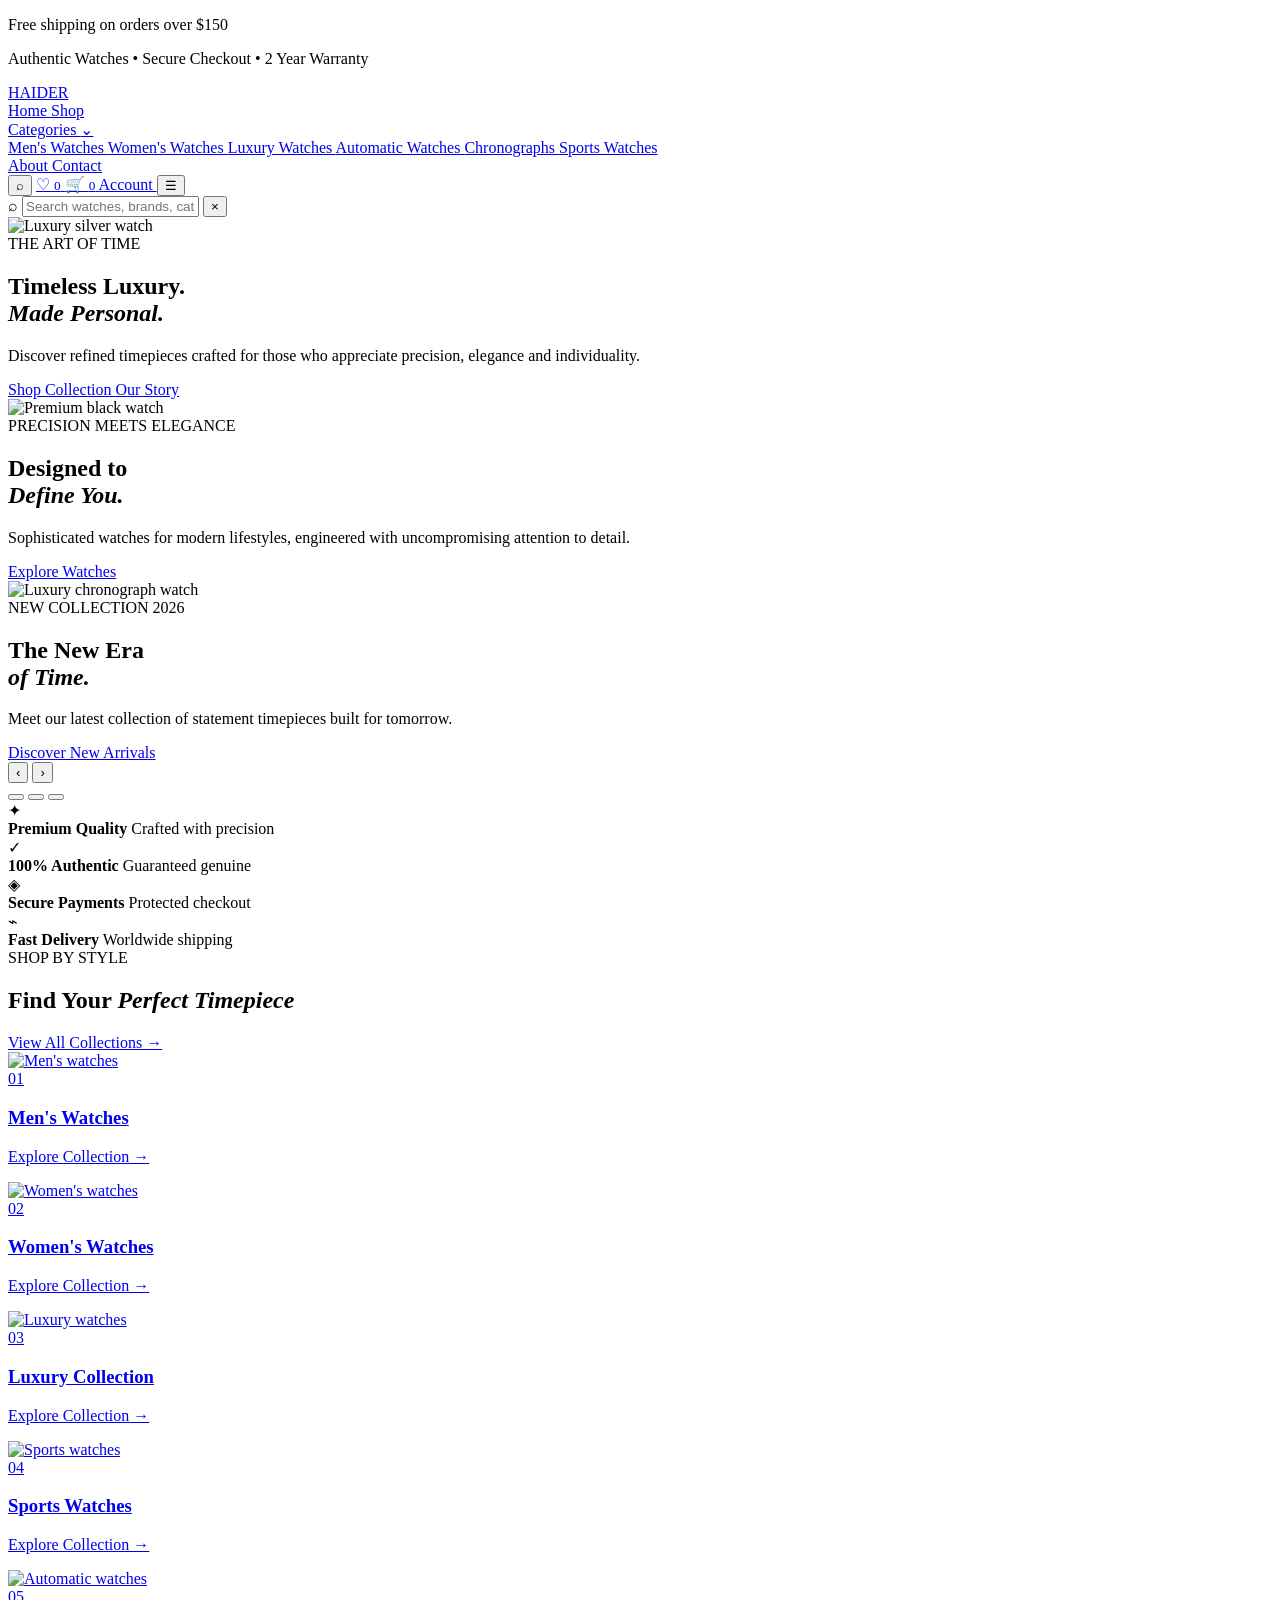
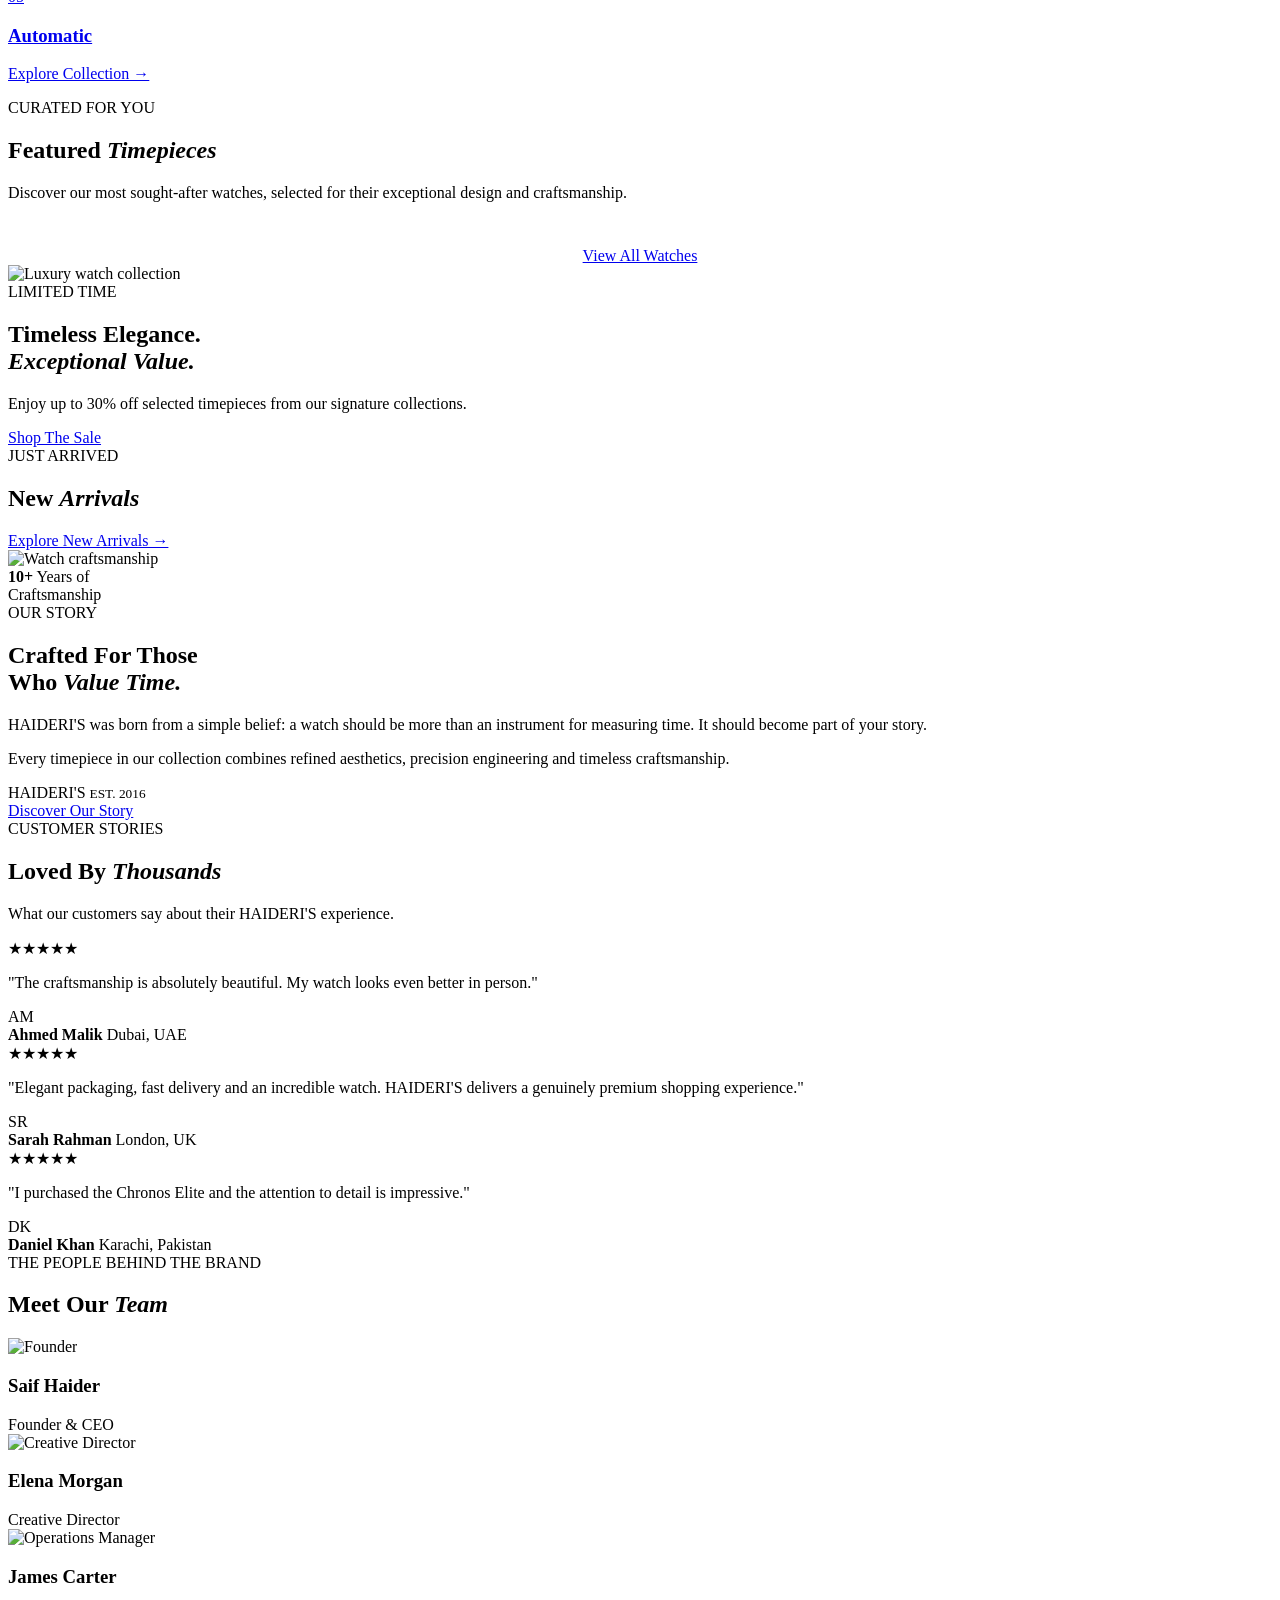
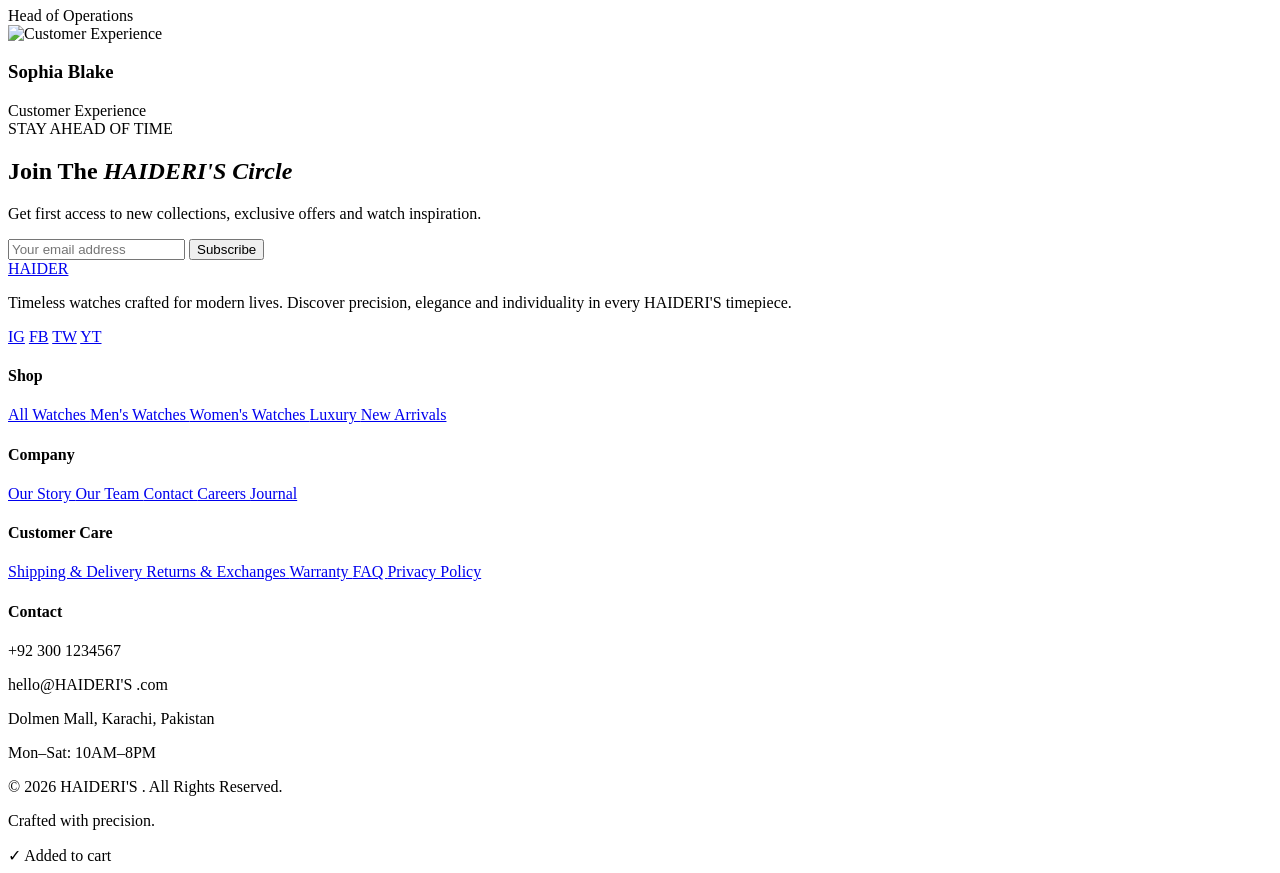
==== index.html @ 25892450 "Add files via upload" ====
<!DOCTYPE html>
<html lang="en">

<head>

    <meta charset="UTF-8">

    <meta
        name="viewport"
        content="width=device-width, initial-scale=1.0"
    >

    <title>HAIDERI'S — Luxury Watches</title>

    <meta
        name="description"
        content="Discover premium luxury watches at HAIDERI'S ."
    >

    <link rel="stylesheet" href="css/style.css">
    <link rel="stylesheet" href="css/pages.css">

</head>


<body>


<header class="header">

    <div class="topbar">

        <div class="container topbar-inner">

            <p>Free shipping on orders over $150</p>

            <p>
                Authentic Watches • Secure Checkout • 2 Year Warranty
            </p>

        </div>

    </div>


    <div class="container nav-container">

        <a href="index.html" class="logo">
            <span>HAIDER</span>
        </a>


        <nav class="main-nav" id="mainNav">

            <a href="index.html" class="active">
                Home
            </a>

            <a href="products.html">
                Shop
            </a>


            <div class="nav-dropdown">

                <a href="products.html">
                    Categories <span>⌄</span>
                </a>

                <div class="dropdown-menu">

                    <a href="products.html?category=Men">
                        Men's Watches
                    </a>

                    <a href="products.html?category=Women">
                        Women's Watches
                    </a>

                    <a href="products.html?category=Luxury">
                        Luxury Watches
                    </a>

                    <a href="products.html?category=Automatic">
                        Automatic Watches
                    </a>

                    <a href="products.html?category=Chronograph">
                        Chronographs
                    </a>

                    <a href="products.html?category=Sports">
                        Sports Watches
                    </a>

                </div>

            </div>


            <a href="about.html">
                About
            </a>

            <a href="contact.html">
                Contact
            </a>

        </nav>


        <div class="nav-actions">

            <button
                class="icon-btn search-toggle"
                aria-label="Search"
            >
                ⌕
            </button>


            <a
                href="wishlist.html"
                class="icon-btn nav-count"
                aria-label="Wishlist"
            >
                ♡
                <small id="wishlistCount">0</small>
            </a>


            <a
                href="cart.html"
                class="icon-btn nav-count"
                aria-label="Cart"
            >
                🛒
                <small id="cartCount">0</small>
            </a>


            <a
                href="login.html"
                class="account-link"
            >
                Account
            </a>


            <button
                class="menu-toggle"
                id="menuToggle"
            >
                ☰
            </button>

        </div>

    </div>


    <div
        class="search-panel"
        id="searchPanel"
    >

        <div class="container search-inner">

            <div class="search-box">

                <span>⌕</span>

                <input
                    type="text"
                    id="globalSearch"
                    placeholder="Search watches, brands, categories..."
                >

                <button id="closeSearch">
                    ×
                </button>

            </div>


            <div
                class="search-suggestions"
                id="searchSuggestions"
            ></div>

        </div>

    </div>

</header>



<main>


<!-- HERO -->

<section class="hero">


    <div class="hero-slide active">

        <div class="hero-overlay"></div>

        <img
            src="https://images.unsplash.com/photo-1523170335258-f5ed11844a49?auto=format&fit=crop&w=2000&q=90"
            alt="Luxury silver watch"
        >

        <div class="container hero-content">

            <span class="eyebrow">
                THE ART OF TIME
            </span>

            <h1>
                Timeless Luxury.<br>
                <em>Made Personal.</em>
            </h1>

            <p>
                Discover refined timepieces crafted for those
                who appreciate precision, elegance and individuality.
            </p>

            <div class="hero-buttons">

                <a
                    href="products.html"
                    class="btn btn-gold"
                >
                    Shop Collection
                </a>

                <a
                    href="about.html"
                    class="btn btn-outline-light"
                >
                    Our Story
                </a>

            </div>

        </div>

    </div>


    <div class="hero-slide">

        <div class="hero-overlay"></div>

        <img
            src="https://images.unsplash.com/photo-1524805444758-089113d48a6d?auto=format&fit=crop&w=2000&q=90"
            alt="Premium black watch"
        >

        <div class="container hero-content">

            <span class="eyebrow">
                PRECISION MEETS ELEGANCE
            </span>

            <h1>
                Designed to<br>
                <em>Define You.</em>
            </h1>

            <p>
                Sophisticated watches for modern lifestyles,
                engineered with uncompromising attention to detail.
            </p>

            <div class="hero-buttons">

                <a
                    href="products.html"
                    class="btn btn-gold"
                >
                    Explore Watches
                </a>

            </div>

        </div>

    </div>


    <div class="hero-slide">

        <div class="hero-overlay"></div>

        <img
            src="https://images.unsplash.com/photo-1539874754764-5a96559165b0?auto=format&fit=crop&w=2000&q=90"
            alt="Luxury chronograph watch"
        >

        <div class="container hero-content">

            <span class="eyebrow">
                NEW COLLECTION 2026
            </span>

            <h1>
                The New Era<br>
                <em>of Time.</em>
            </h1>

            <p>
                Meet our latest collection of statement timepieces
                built for tomorrow.
            </p>

            <div class="hero-buttons">

                <a
                    href="products.html?sort=newest"
                    class="btn btn-gold"
                >
                    Discover New Arrivals
                </a>

            </div>

        </div>

    </div>


    <button
        class="slider-arrow slider-prev"
        id="heroPrev"
    >
        ‹
    </button>


    <button
        class="slider-arrow slider-next"
        id="heroNext"
    >
        ›
    </button>


    <div
        class="slider-dots"
        id="heroDots"
    >

        <button class="active"></button>
        <button></button>
        <button></button>

    </div>

</section>



<!-- TRUST -->

<section class="trust-bar">

    <div class="container trust-grid">

        <div class="trust-item">

            <div class="trust-icon">✦</div>

            <div>
                <strong>Premium Quality</strong>
                <span>Crafted with precision</span>
            </div>

        </div>


        <div class="trust-item">

            <div class="trust-icon">✓</div>

            <div>
                <strong>100% Authentic</strong>
                <span>Guaranteed genuine</span>
            </div>

        </div>


        <div class="trust-item">

            <div class="trust-icon">◈</div>

            <div>
                <strong>Secure Payments</strong>
                <span>Protected checkout</span>
            </div>

        </div>


        <div class="trust-item">

            <div class="trust-icon">⌁</div>

            <div>
                <strong>Fast Delivery</strong>
                <span>Worldwide shipping</span>
            </div>

        </div>

    </div>

</section>



<!-- CATEGORIES -->

<section class="section categories-section">

    <div class="container">

        <div class="section-heading">

            <div>

                <span class="eyebrow dark">
                    SHOP BY STYLE
                </span>

                <h2>
                    Find Your <em>Perfect Timepiece</em>
                </h2>

            </div>

            <a
                href="products.html"
                class="text-link"
            >
                View All Collections →
            </a>

        </div>


        <div class="category-grid">


            <a
                href="products.html?category=Men"
                class="category-card category-large"
            >

                <img
                    src="https://images.unsplash.com/photo-1524805444758-089113d48a6d?auto=format&fit=crop&w=1000&q=85"
                    alt="Men's watches"
                >

                <div class="category-overlay">

                    <span>01</span>

                    <h3>
                        Men's Watches
                    </h3>

                    <p>
                        Explore Collection →
                    </p>

                </div>

            </a>


            <a
                href="products.html?category=Women"
                class="category-card"
            >

                <img
                    src="https://images.unsplash.com/photo-1522312346375-d1a52e2b99b3?auto=format&fit=crop&w=900&q=85"
                    alt="Women's watches"
                >

                <div class="category-overlay">

                    <span>02</span>

                    <h3>
                        Women's Watches
                    </h3>

                    <p>
                        Explore Collection →
                    </p>

                </div>

            </a>


            <a
                href="products.html?category=Luxury"
                class="category-card"
            >

                <img
                    src="https://images.unsplash.com/photo-1547996160-81dfa63595aa?auto=format&fit=crop&w=900&q=85"
                    alt="Luxury watches"
                >

                <div class="category-overlay">

                    <span>03</span>

                    <h3>
                        Luxury Collection
                    </h3>

                    <p>
                        Explore Collection →
                    </p>

                </div>

            </a>


            <a
                href="products.html?category=Sports"
                class="category-card"
            >

                <img
                    src="https://images.unsplash.com/photo-1508057198894-247b23fe5ade?auto=format&fit=crop&w=900&q=85"
                    alt="Sports watches"
                >

                <div class="category-overlay">

                    <span>04</span>

                    <h3>
                        Sports Watches
                    </h3>

                    <p>
                        Explore Collection →
                    </p>

                </div>

            </a>


            <a
                href="products.html?category=Automatic"
                class="category-card"
            >

                <img
                    src="https://images.unsplash.com/photo-1612817159949-195b6eb9e31a?auto=format&fit=crop&w=900&q=85"
                    alt="Automatic watches"
                >

                <div class="category-overlay">

                    <span>05</span>

                    <h3>
                        Automatic
                    </h3>

                    <p>
                        Explore Collection →
                    </p>

                </div>

            </a>

        </div>

    </div>

</section>



<!-- FEATURED -->

<section class="section products-section">

    <div class="container">

        <div class="section-heading centered">

            <span class="eyebrow dark">
                CURATED FOR YOU
            </span>

            <h2>
                Featured <em>Timepieces</em>
            </h2>

            <p>
                Discover our most sought-after watches,
                selected for their exceptional design and craftsmanship.
            </p>

        </div>


        <div
            class="product-grid"
            id="featuredProducts"
        ></div>


        <div style="text-align:center;margin-top:45px">

            <a
                href="products.html"
                class="btn btn-dark"
            >
                View All Watches
            </a>

        </div>

    </div>

</section>



<!-- PROMO -->

<section class="promo-section">

    <div class="promo-image">

        <img
            src="https://images.unsplash.com/photo-1614164185128-e4ec99c436d7?auto=format&fit=crop&w=1800&q=90"
            alt="Luxury watch collection"
        >

    </div>


    <div class="promo-content">

        <span class="eyebrow">
            LIMITED TIME
        </span>

        <h2>
            Timeless Elegance.<br>
            <em>Exceptional Value.</em>
        </h2>

        <p>
            Enjoy up to 30% off selected timepieces
            from our signature collections.
        </p>

        <a
            href="products.html?discount=true"
            class="btn btn-gold"
        >
            Shop The Sale
        </a>

    </div>

</section>



<!-- NEW ARRIVALS -->

<section class="section">

    <div class="container">

        <div class="section-heading">

            <div>

                <span class="eyebrow dark">
                    JUST ARRIVED
                </span>

                <h2>
                    New <em>Arrivals</em>
                </h2>

            </div>

            <a
                href="products.html?sort=newest"
                class="text-link"
            >
                Explore New Arrivals →
            </a>

        </div>


        <div
            class="product-grid"
            id="newArrivals"
        ></div>

    </div>

</section>



<!-- STORY -->

<section class="story-section">

    <div class="container story-grid">

        <div class="story-image">

            <img
                src="img/Capture.PNG"
                alt="Watch craftsmanship"
            >

            <div class="experience-badge">

                <strong>10+</strong>

                <span>
                    Years of<br>
                    Craftsmanship
                </span>

            </div>

        </div>


        <div class="story-content">

            <span class="eyebrow dark">
                OUR STORY
            </span>

            <h2>
                Crafted For Those<br>
                Who <em>Value Time.</em>
            </h2>

            <p>
                HAIDERI'S  was born from a simple belief:
                a watch should be more than an instrument for
                measuring time. It should become part of your story.
            </p>

            <p>
                Every timepiece in our collection combines
                refined aesthetics, precision engineering and
                timeless craftsmanship.
            </p>

            <div class="story-signature">

                <span>HAIDERI'S </span>

                <small>EST. 2016</small>

            </div>

            <a
                href="about.html"
                class="btn btn-dark"
            >
                Discover Our Story
            </a>

        </div>

    </div>

</section>



<!-- TESTIMONIALS -->

<section class="section testimonials-section">

    <div class="container">

        <div class="section-heading centered">

            <span class="eyebrow dark">
                CUSTOMER STORIES
            </span>

            <h2>
                Loved By <em>Thousands</em>
            </h2>

            <p>
                What our customers say about their HAIDERI'S  experience.
            </p>

        </div>


        <div class="testimonial-grid">


            <article class="testimonial-card">

                <div class="stars">
                    ★★★★★
                </div>

                <p>
                    "The craftsmanship is absolutely beautiful.
                    My watch looks even better in person."
                </p>

                <div class="customer">

                    <div class="avatar">
                        AM
                    </div>

                    <div>

                        <strong>
                            Ahmed Malik
                        </strong>

                        <span>
                            Dubai, UAE
                        </span>

                    </div>

                </div>

            </article>


            <article class="testimonial-card">

                <div class="stars">
                    ★★★★★
                </div>

                <p>
                    "Elegant packaging, fast delivery and an
                    incredible watch. HAIDERI'S  delivers a genuinely
                    premium shopping experience."
                </p>

                <div class="customer">

                    <div class="avatar">
                        SR
                    </div>

                    <div>

                        <strong>
                            Sarah Rahman
                        </strong>

                        <span>
                            London, UK
                        </span>

                    </div>

                </div>

            </article>


            <article class="testimonial-card">

                <div class="stars">
                    ★★★★★
                </div>

                <p>
                    "I purchased the Chronos Elite and the attention
                    to detail is impressive."
                </p>

                <div class="customer">

                    <div class="avatar">
                        DK
                    </div>

                    <div>

                        <strong>
                            Daniel Khan
                        </strong>

                        <span>
                            Karachi, Pakistan
                        </span>

                    </div>

                </div>

            </article>

        </div>

    </div>

</section>



<!-- TEAM -->

<section class="section team-section">

    <div class="container">

        <div class="section-heading centered">

            <span class="eyebrow dark">
                THE PEOPLE BEHIND THE BRAND
            </span>

            <h2>
                Meet Our <em>Team</em>
            </h2>

        </div>


        <div class="team-grid">

            <article class="team-card">

                <div class="team-image">

                    <img
                        src="img/Capture.PNG"
                        alt="Founder"
                    >

                </div>

                <h3>
                    Saif Haider
                </h3>

                <span>
                    Founder & CEO
                </span>

            </article>


            <article class="team-card">

                <div class="team-image">

                    <img
                        src="https://images.unsplash.com/photo-1573496359142-b8d87734a5a2?auto=format&fit=crop&w=800&q=85"
                        alt="Creative Director"
                    >

                </div>

                <h3>
                    Elena Morgan
                </h3>

                <span>
                    Creative Director
                </span>

            </article>


            <article class="team-card">

                <div class="team-image">

                    <img
                        src="https://images.unsplash.com/photo-1500648767791-00dcc994a43e?auto=format&fit=crop&w=800&q=85"
                        alt="Operations Manager"
                    >

                </div>

                <h3>
                    James Carter
                </h3>

                <span>
                    Head of Operations
                </span>

            </article>


            <article class="team-card">

                <div class="team-image">

                    <img
                        src="https://images.unsplash.com/photo-1551836022-d5d88e9218df?auto=format&fit=crop&w=800&q=85"
                        alt="Customer Experience"
                    >

                </div>

                <h3>
                    Sophia Blake
                </h3>

                <span>
                    Customer Experience
                </span>

            </article>

        </div>

    </div>

</section>



<!-- NEWSLETTER -->

<section class="newsletter-section">

    <div class="container newsletter-inner">

        <div>

            <span class="eyebrow">
                STAY AHEAD OF TIME
            </span>

            <h2>
                Join The <em>HAIDERI'S  Circle</em>
            </h2>

            <p>
                Get first access to new collections,
                exclusive offers and watch inspiration.
            </p>

        </div>


        <form
            class="newsletter-form"
            id="newsletterForm"
        >

            <input
                type="email"
                id="newsletterEmail"
                placeholder="Your email address"
                required
            >

            <button
                type="submit"
                class="btn btn-gold"
            >
                Subscribe
            </button>

        </form>

    </div>

</section>

</main>



<footer class="footer">

    <div class="container footer-grid">


        <div class="footer-brand">

            <a
                href="index.html"
                class="logo footer-logo"
            >
                <span>HAIDER</span>
            </a>

            <p>
                Timeless watches crafted for modern lives.
                Discover precision, elegance and individuality
                in every HAIDERI'S  timepiece.
            </p>

            <div class="social-links">

                <a href="#">IG</a>
                <a href="#">FB</a>
                <a href="#">TW</a>
                <a href="#">YT</a>

            </div>

        </div>


        <div class="footer-column">

            <h4>Shop</h4>

            <a href="products.html">
                All Watches
            </a>

            <a href="products.html?category=Men">
                Men's Watches
            </a>

            <a href="products.html?category=Women">
                Women's Watches
            </a>

            <a href="products.html?category=Luxury">
                Luxury
            </a>

            <a href="products.html?sort=newest">
                New Arrivals
            </a>

        </div>


        <div class="footer-column">

            <h4>Company</h4>

            <a href="about.html">
                Our Story
            </a>

            <a href="about.html#team">
                Our Team
            </a>

            <a href="contact.html">
                Contact
            </a>

            <a href="#">
                Careers
            </a>

            <a href="#">
                Journal
            </a>

        </div>


        <div class="footer-column">

            <h4>Customer Care</h4>

            <a href="#">
                Shipping & Delivery
            </a>

            <a href="#">
                Returns & Exchanges
            </a>

            <a href="#">
                Warranty
            </a>

            <a href="#">
                FAQ
            </a>

            <a href="#">
                Privacy Policy
            </a>

        </div>


        <div class="footer-column contact-column">

            <h4>Contact</h4>

            <p>
                +92 300 1234567
            </p>

            <p>
                hello@HAIDERI'S .com
            </p>

            <p>
                Dolmen Mall, Karachi, Pakistan
            </p>

            <span>
                Mon–Sat: 10AM–8PM
            </span>

        </div>

    </div>


    <div class="container footer-bottom">

        <p>
            © 2026 HAIDERI'S . All Rights Reserved.
        </p>

        <p>
            Crafted with precision.
        </p>

    </div>

</footer>



<div class="toast" id="toast">

    <span class="toast-icon">
        ✓
    </span>

    <span id="toastMessage">
        Added to cart
    </span>

</div>



<script src="js/products.js"></script>
<script src="js/app.js"></script>
<script src="js/pages.js"></script>

</body>

</html>
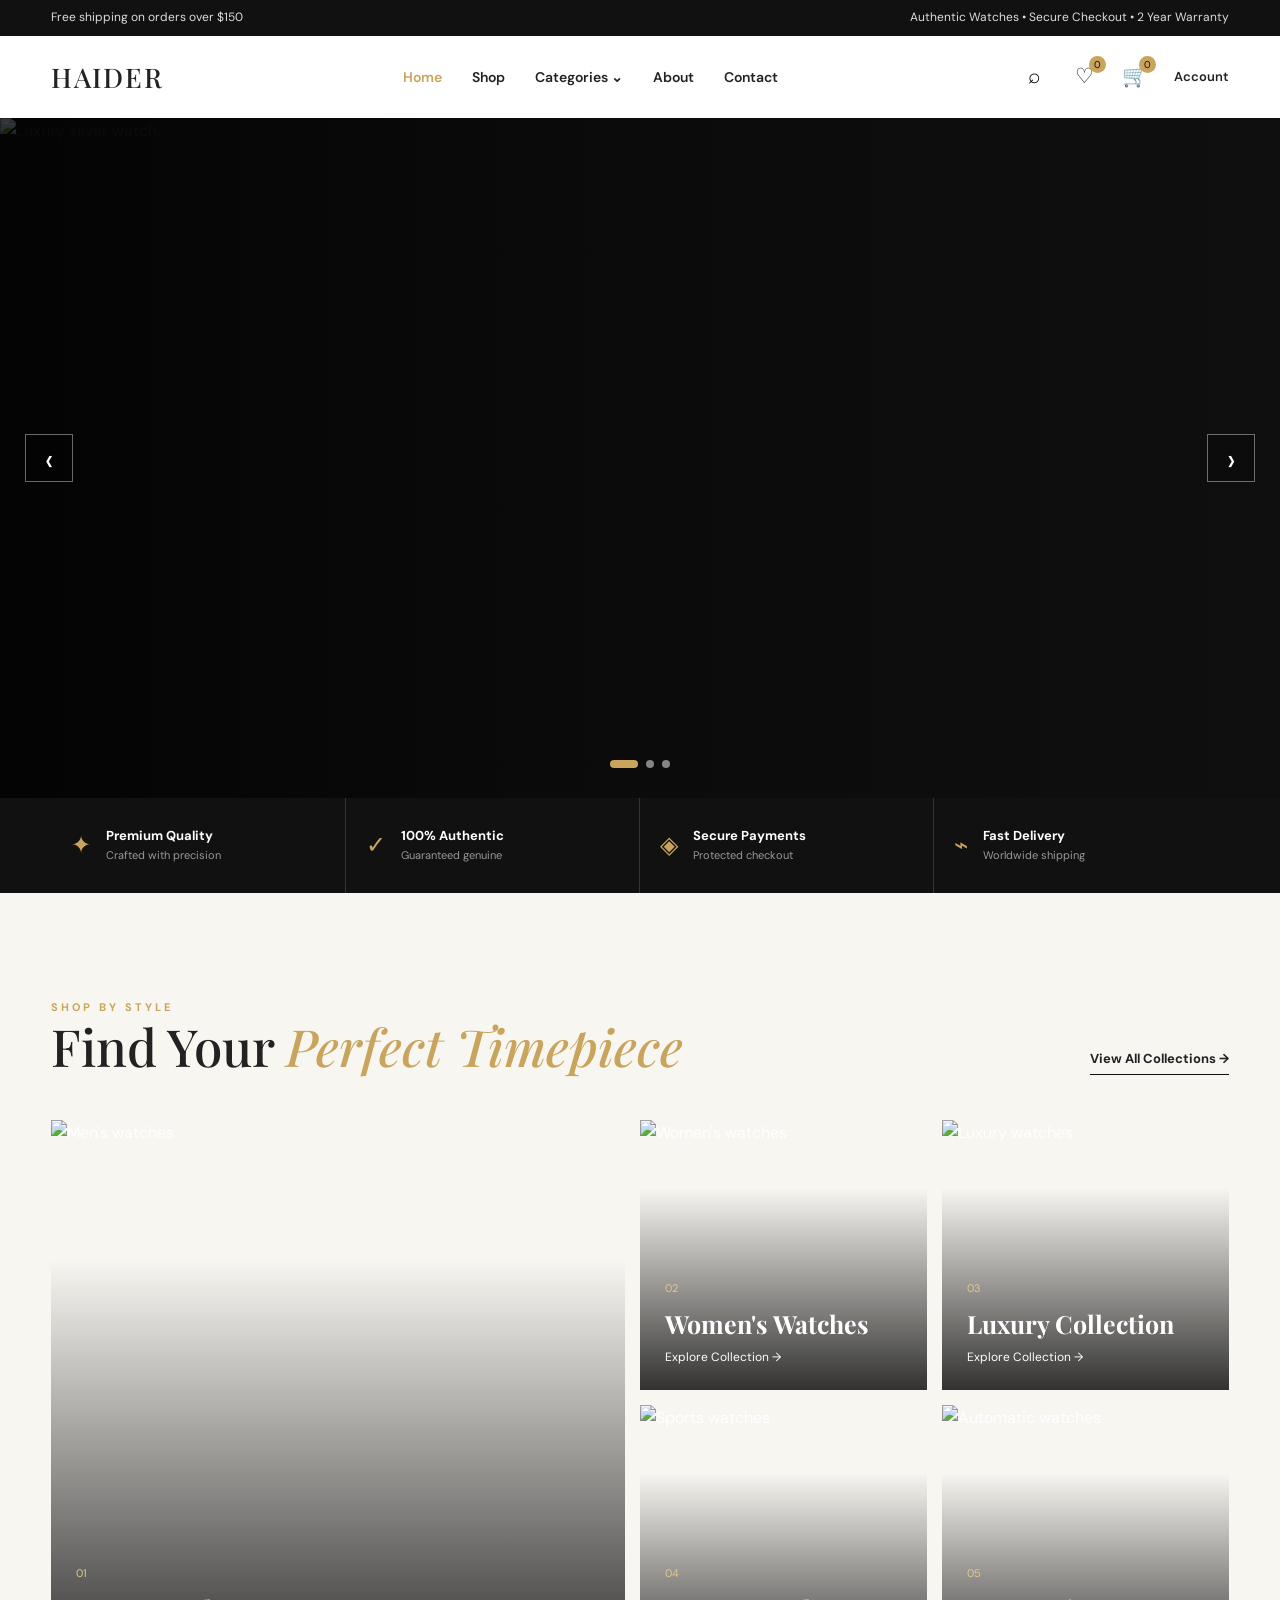
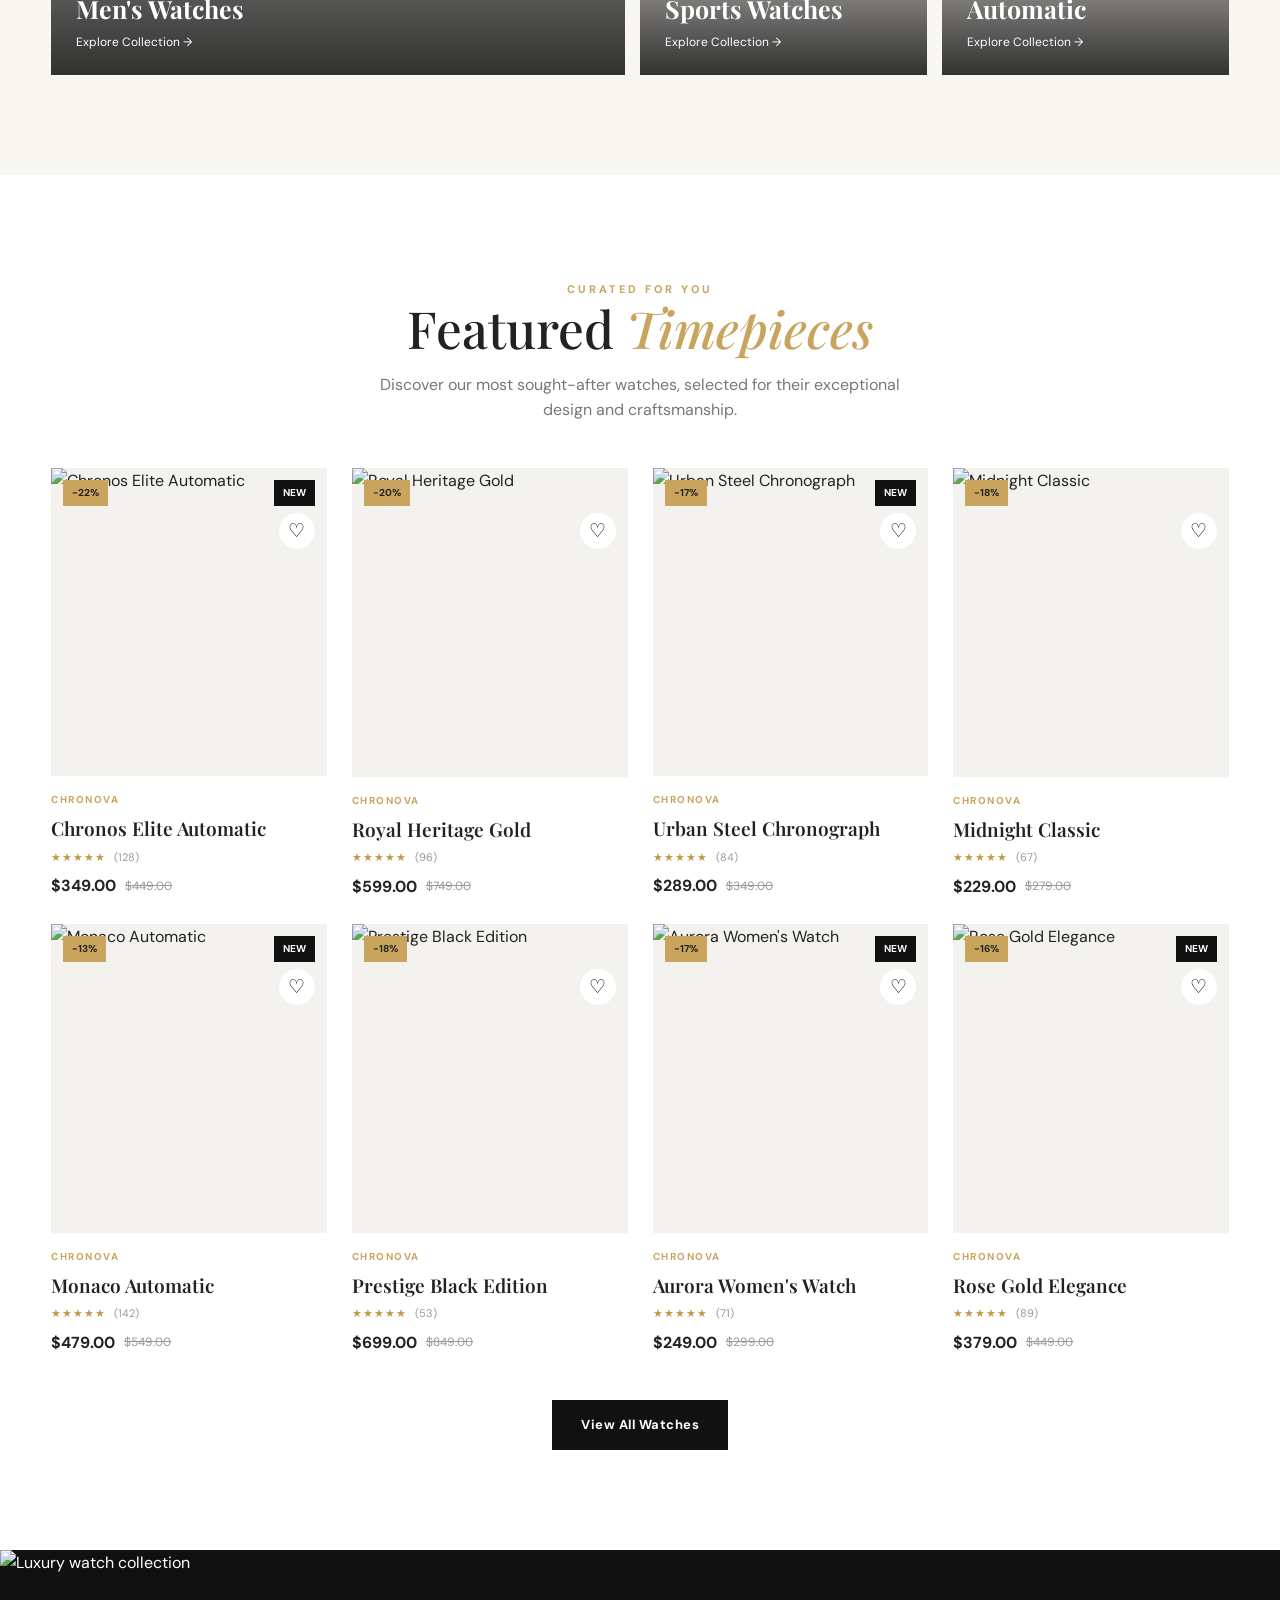
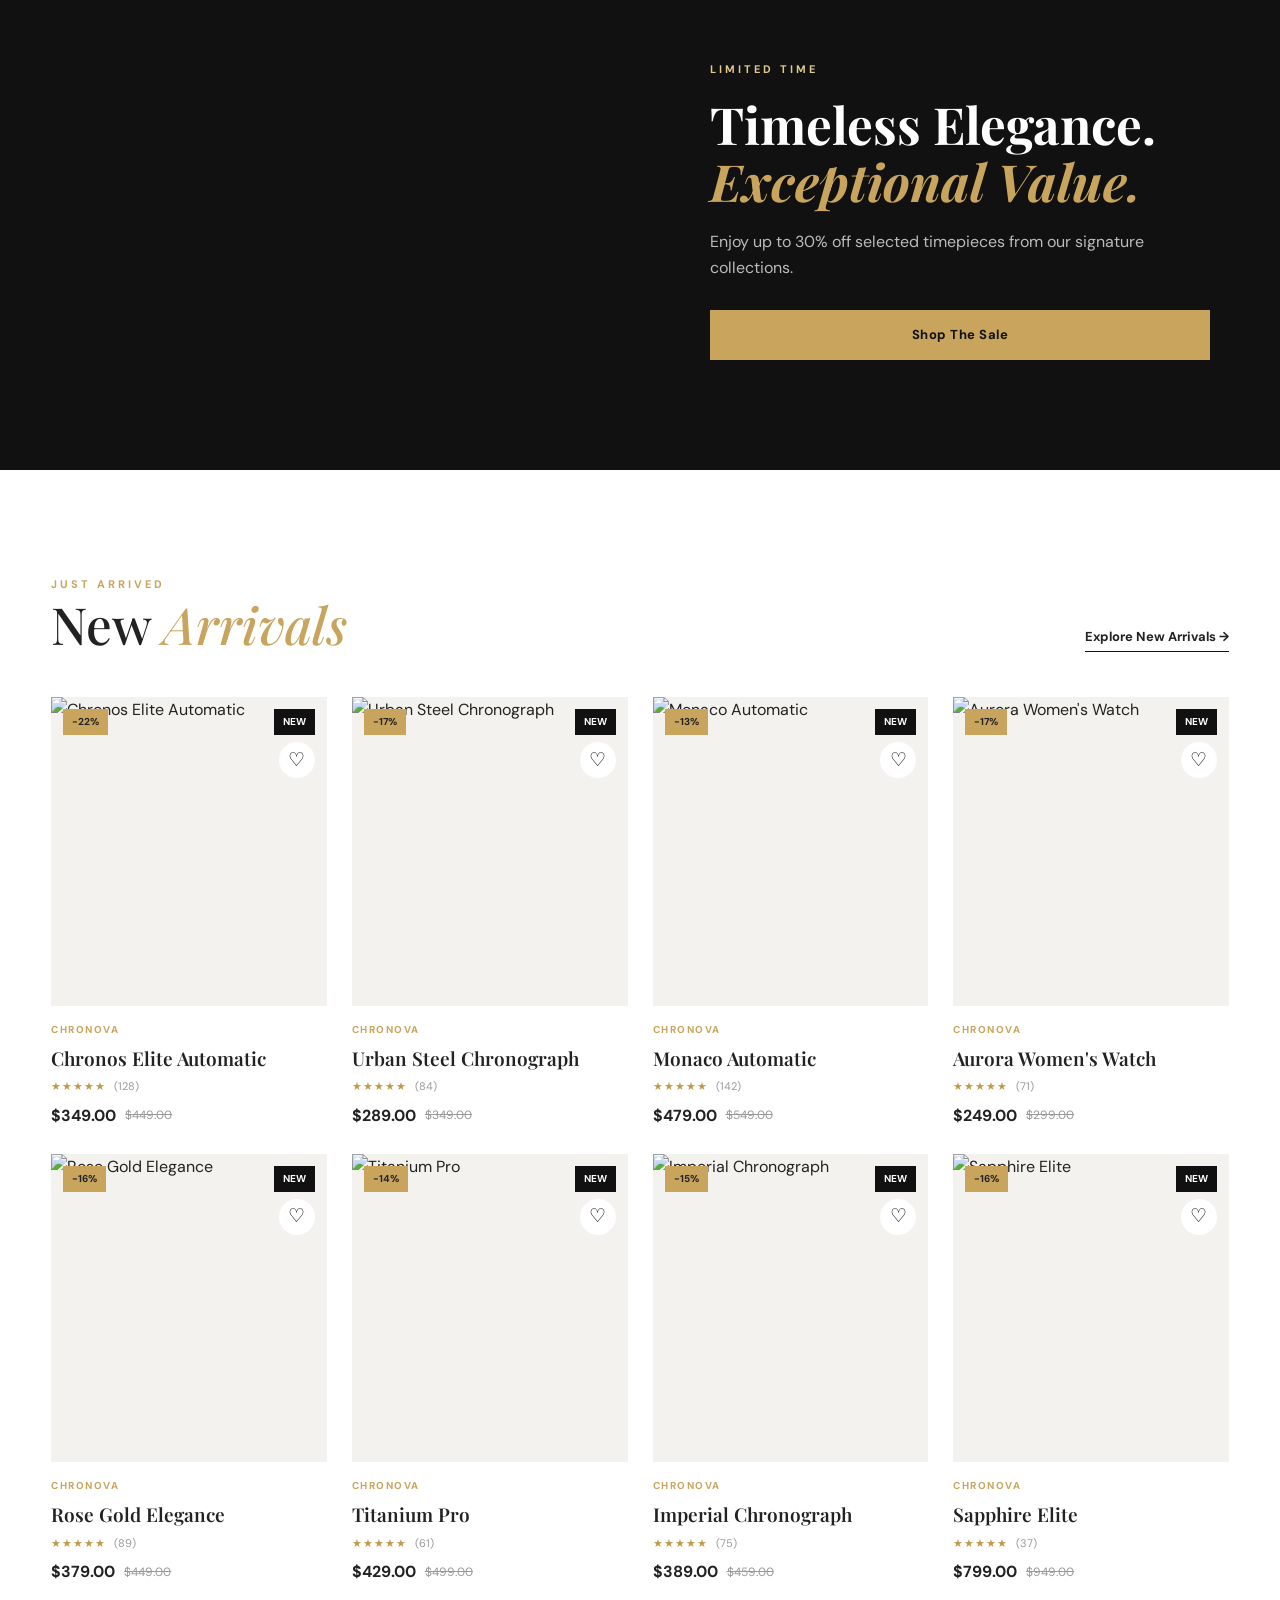
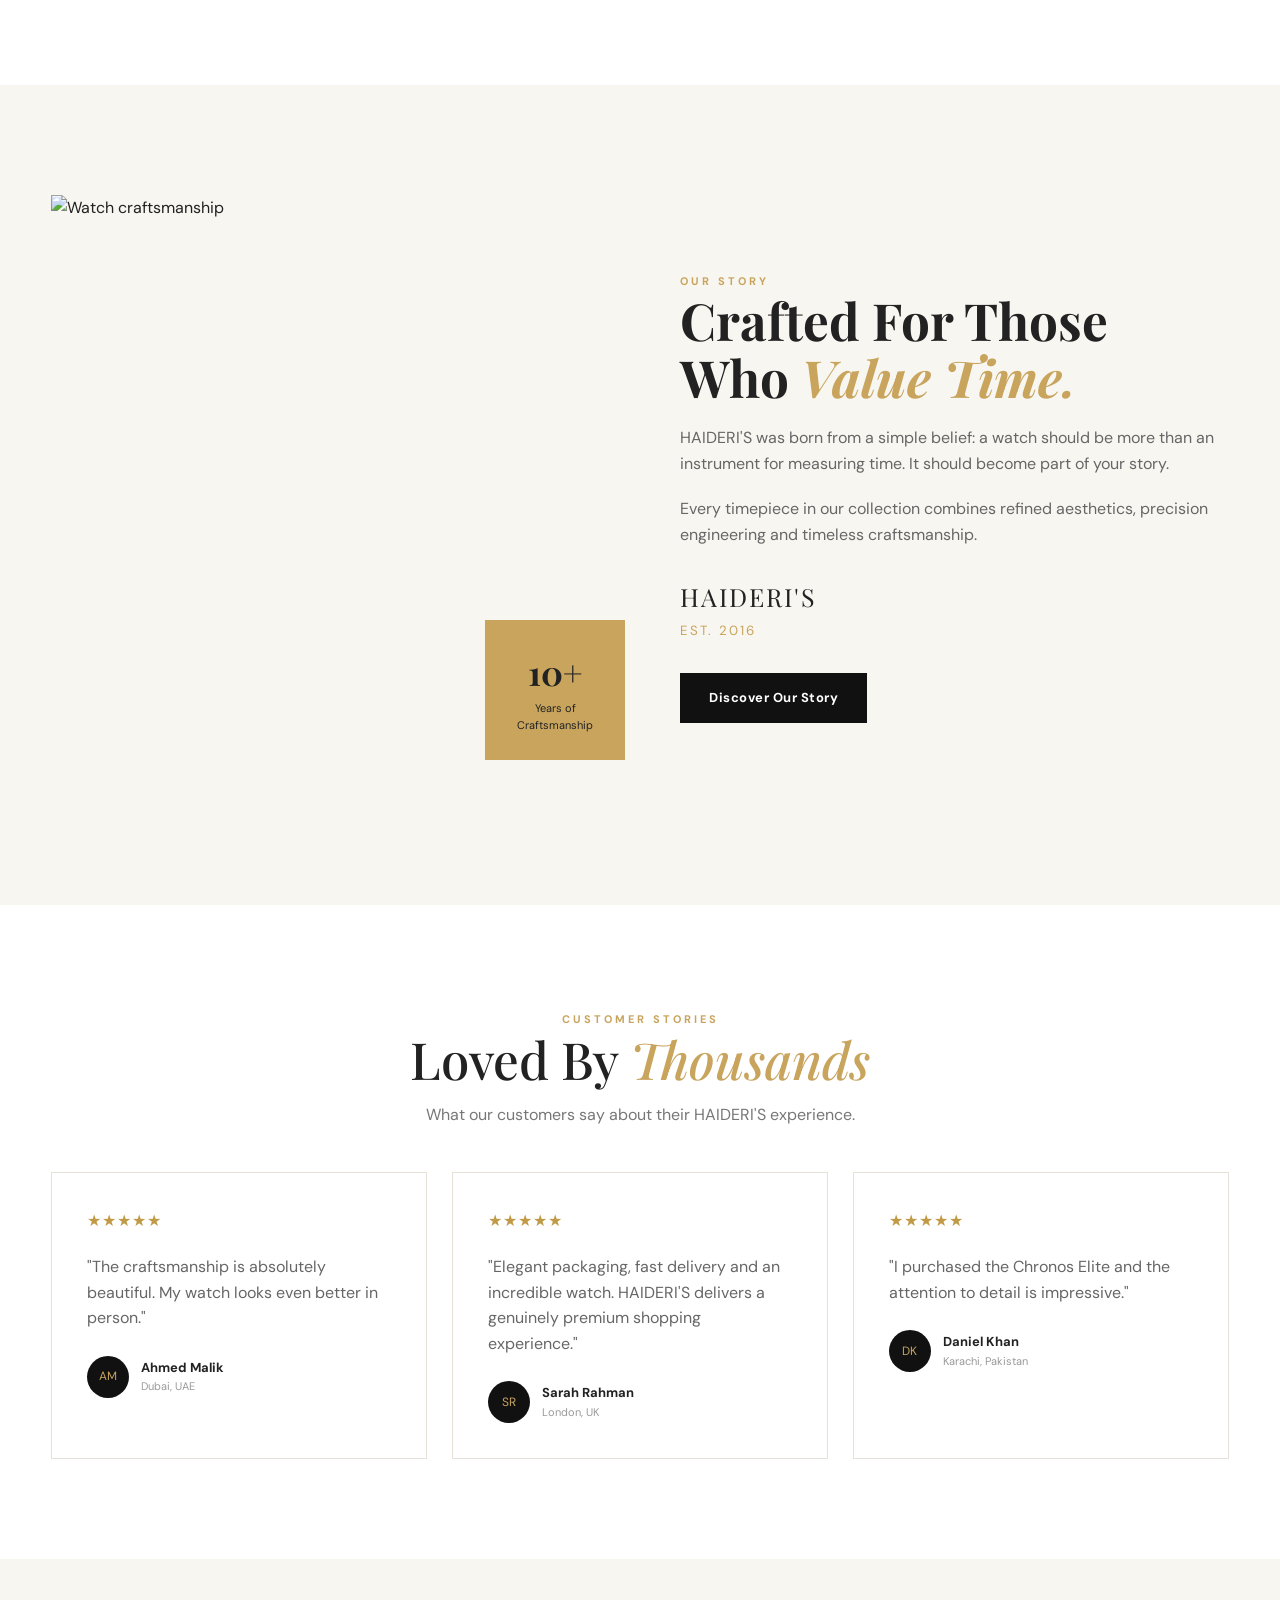
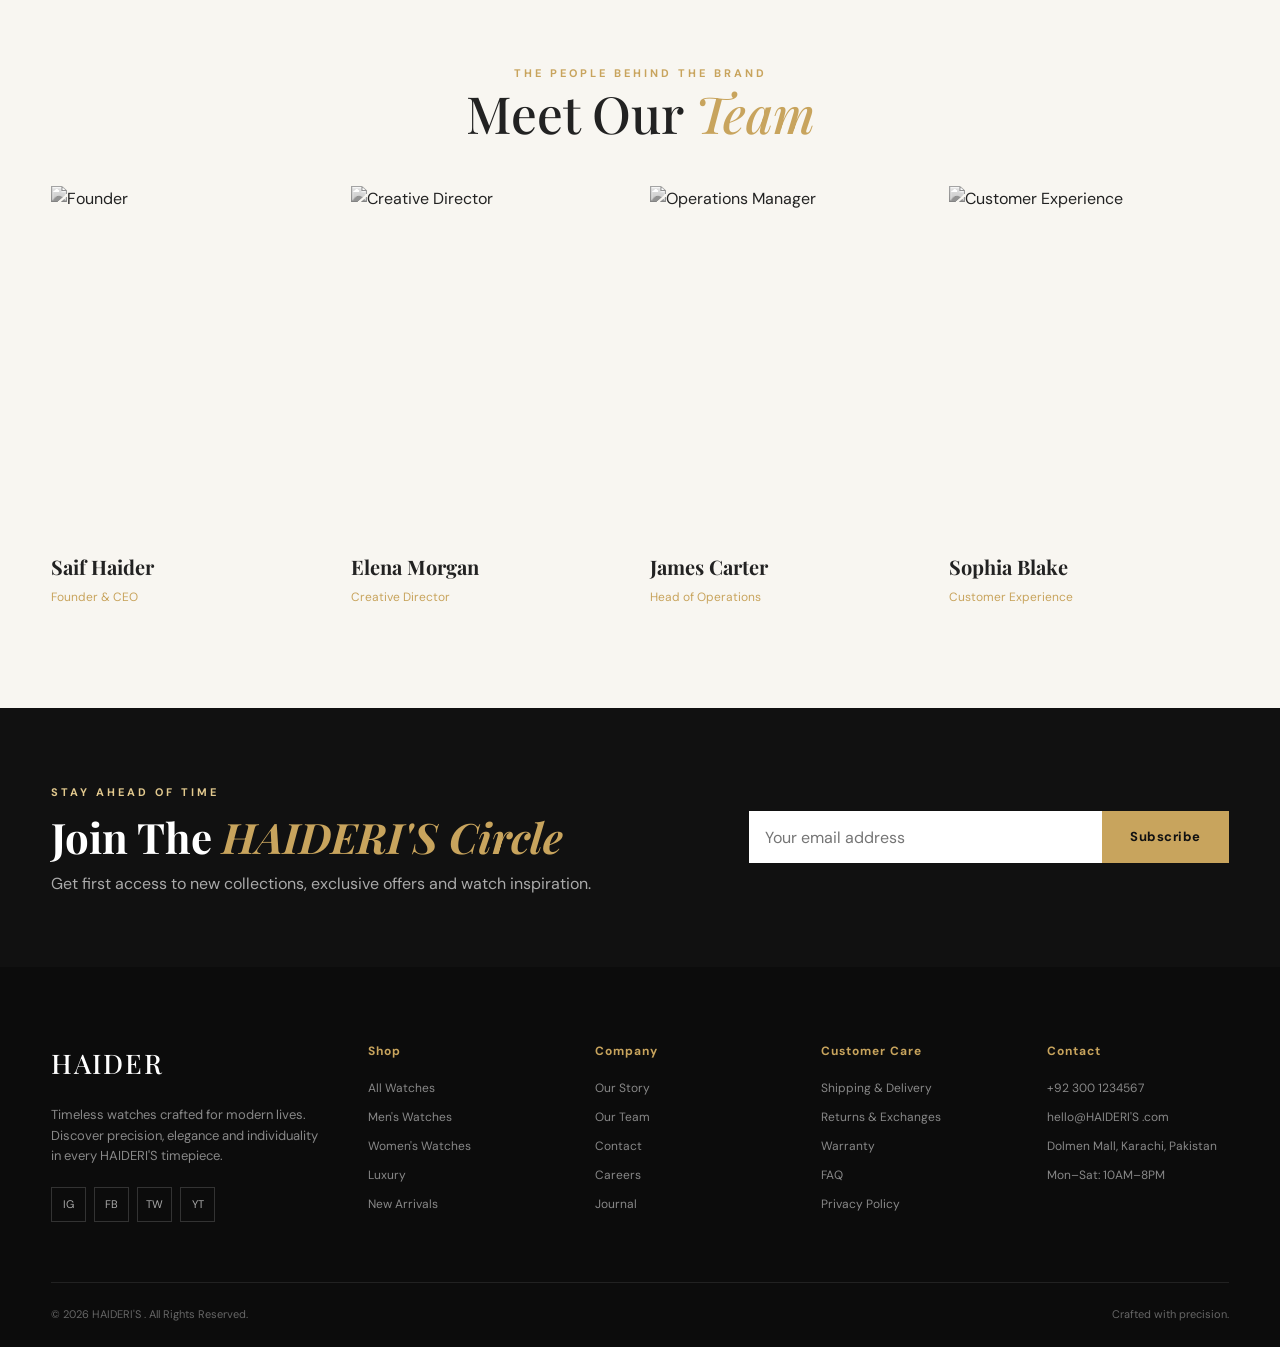
==== commit c079bd63: "Add files via upload" ====
--- a/index.html
+++ b/index.html
@@ -17,8 +17,8 @@
         content="Discover premium luxury watches at HAIDERI'S ."
     >
 
-    <link rel="stylesheet" href="css/style.css">
-    <link rel="stylesheet" href="css/pages.css">
+    <link rel="stylesheet" href="style.css">
+    <link rel="stylesheet" href="pages.css">
 
 </head>
 
@@ -1276,9 +1276,9 @@
 
 
 
-<script src="js/products.js"></script>
-<script src="js/app.js"></script>
-<script src="js/pages.js"></script>
+<script src="products.js"></script>
+<script src="app.js"></script>
+<script src="pages.js"></script>
 
 </body>
 
--- a/style.css
+++ b/style.css
@@ -0,0 +1,1387 @@
+@import url('https://fonts.googleapis.com/css2?family=DM+Sans:wght@400;500;600;700&family=Playfair+Display:wght@500;600;700&display=swap');
+
+:root {
+    --dark: #111111;
+    --dark-2: #191919;
+    --gold: #c8a45d;
+    --gold-light: #e2c98e;
+    --cream: #f8f6f1;
+    --white: #ffffff;
+    --text: #222222;
+    --muted: #777777;
+    --border: #e6e2da;
+    --container: 1240px;
+}
+
+* {
+    margin: 0;
+    padding: 0;
+    box-sizing: border-box;
+}
+
+html {
+    scroll-behavior: smooth;
+}
+
+body {
+    font-family: "DM Sans", sans-serif;
+    color: var(--text);
+    background: #fff;
+    line-height: 1.6;
+}
+
+img {
+    max-width: 100%;
+    display: block;
+}
+
+a {
+    color: inherit;
+    text-decoration: none;
+}
+
+button,
+input,
+select,
+textarea {
+    font: inherit;
+}
+
+button {
+    cursor: pointer;
+}
+
+.container {
+    width: min(92%, var(--container));
+    margin: auto;
+}
+
+
+/* =========================
+   TOPBAR
+========================= */
+
+.topbar {
+    background: var(--dark);
+    color: #ddd;
+    font-size: 12px;
+}
+
+.topbar-inner {
+    min-height: 36px;
+    display: flex;
+    align-items: center;
+    justify-content: space-between;
+    gap: 20px;
+}
+
+
+/* =========================
+   HEADER
+========================= */
+
+.header {
+    background: #fff;
+    position: relative;
+    z-index: 1000;
+}
+
+.nav-container {
+    min-height: 82px;
+    display: flex;
+    align-items: center;
+    justify-content: space-between;
+    gap: 30px;
+}
+
+.logo {
+    font-family: "Playfair Display", serif;
+    font-size: 27px;
+    letter-spacing: 2px;
+    font-weight: 700;
+    white-space: nowrap;
+}
+
+.logo span {
+    font-weight: 500;
+}
+
+.main-nav {
+    display: flex;
+    align-items: center;
+    gap: 30px;
+}
+
+.main-nav > a,
+.nav-dropdown > a {
+    font-size: 14px;
+    font-weight: 600;
+    position: relative;
+    padding: 30px 0;
+}
+
+.main-nav a.active,
+.main-nav a:hover {
+    color: var(--gold);
+}
+
+.nav-dropdown {
+    position: relative;
+}
+
+.dropdown-menu {
+    position: absolute;
+    top: 72px;
+    left: 50%;
+    transform: translateX(-50%) translateY(10px);
+    width: 220px;
+    background: #fff;
+    border: 1px solid var(--border);
+    box-shadow: 0 15px 35px rgba(0,0,0,.12);
+    opacity: 0;
+    visibility: hidden;
+    transition: .25s;
+}
+
+.nav-dropdown:hover .dropdown-menu {
+    opacity: 1;
+    visibility: visible;
+    transform: translateX(-50%) translateY(0);
+}
+
+.dropdown-menu a {
+    display: block;
+    padding: 12px 18px;
+    font-size: 13px;
+}
+
+.dropdown-menu a:hover {
+    background: var(--cream);
+    color: var(--gold);
+}
+
+.nav-actions {
+    display: flex;
+    align-items: center;
+    gap: 12px;
+}
+
+.icon-btn {
+    width: 38px;
+    height: 38px;
+    display: grid;
+    place-items: center;
+    border: 0;
+    background: transparent;
+    position: relative;
+    font-size: 21px;
+}
+
+.nav-count small {
+    position: absolute;
+    right: -2px;
+    top: -2px;
+    width: 17px;
+    height: 17px;
+    border-radius: 50%;
+    background: var(--gold);
+    color: #111;
+    font-size: 10px;
+    display: grid;
+    place-items: center;
+}
+
+.account-link {
+    font-size: 13px;
+    font-weight: 600;
+    margin-left: 8px;
+}
+
+.menu-toggle {
+    display: none;
+    border: 0;
+    background: transparent;
+    font-size: 24px;
+}
+
+
+/* =========================
+   SEARCH
+========================= */
+
+.search-panel {
+    max-height: 0;
+    overflow: hidden;
+    background: #faf9f6;
+    transition: .3s;
+}
+
+.search-panel.open {
+    max-height: 500px;
+    border-top: 1px solid var(--border);
+}
+
+.search-inner {
+    padding: 20px 0;
+}
+
+.search-box {
+    background: #fff;
+    border: 1px solid var(--border);
+    height: 55px;
+    display: flex;
+    align-items: center;
+    padding: 0 15px;
+    gap: 10px;
+}
+
+.search-box span {
+    font-size: 22px;
+}
+
+.search-box input {
+    border: 0;
+    outline: 0;
+    flex: 1;
+    font-size: 15px;
+}
+
+.search-box button {
+    border: 0;
+    background: transparent;
+    font-size: 25px;
+}
+
+.search-suggestions {
+    margin-top: 10px;
+}
+
+.search-result {
+    display: flex;
+    align-items: center;
+    gap: 14px;
+    padding: 10px;
+    background: #fff;
+    border-bottom: 1px solid var(--border);
+}
+
+.search-result img {
+    width: 50px;
+    height: 50px;
+    object-fit: cover;
+}
+
+.search-result div {
+    display: flex;
+    flex-direction: column;
+}
+
+.search-result strong {
+    font-size: 14px;
+}
+
+.search-result span {
+    color: var(--muted);
+    font-size: 12px;
+}
+
+.no-search {
+    background: white;
+    padding: 18px;
+}
+
+
+/* =========================
+   HERO
+========================= */
+
+.hero {
+    height: 680px;
+    position: relative;
+    overflow: hidden;
+    background: #111;
+}
+
+.hero-slide {
+    position: absolute;
+    inset: 0;
+    opacity: 0;
+    visibility: hidden;
+    transition: opacity .8s ease;
+}
+
+.hero-slide.active {
+    opacity: 1;
+    visibility: visible;
+}
+
+.hero-slide > img {
+    width: 100%;
+    height: 100%;
+    object-fit: cover;
+}
+
+.hero-overlay {
+    position: absolute;
+    inset: 0;
+    background:
+        linear-gradient(
+            90deg,
+            rgba(0,0,0,.78),
+            rgba(0,0,0,.35),
+            rgba(0,0,0,.12)
+        );
+    z-index: 1;
+}
+
+.hero-content {
+    position: relative;
+    z-index: 2;
+    height: 100%;
+    display: flex;
+    flex-direction: column;
+    justify-content: center;
+    color: white;
+    max-width: var(--container);
+}
+
+.eyebrow {
+    font-size: 11px;
+    font-weight: 700;
+    letter-spacing: 3px;
+    color: var(--gold-light);
+    margin-bottom: 18px;
+}
+
+.eyebrow.dark {
+    color: var(--gold);
+}
+
+.hero h1 {
+    font-family: "Playfair Display", serif;
+    font-size: clamp(45px, 6vw, 78px);
+    line-height: 1.05;
+    font-weight: 500;
+    max-width: 720px;
+}
+
+.hero h1 em,
+h2 em {
+    font-style: italic;
+    color: var(--gold);
+}
+
+.hero-content p {
+    max-width: 550px;
+    margin: 25px 0;
+    color: #ddd;
+    font-size: 16px;
+}
+
+.hero-buttons {
+    display: flex;
+    gap: 12px;
+}
+
+
+/* =========================
+   BUTTONS
+========================= */
+
+.btn {
+    display: inline-flex;
+    justify-content: center;
+    align-items: center;
+    min-height: 50px;
+    padding: 0 28px;
+    border: 1px solid transparent;
+    font-size: 13px;
+    font-weight: 700;
+    letter-spacing: .5px;
+    transition: .25s;
+}
+
+.btn-gold {
+    background: var(--gold);
+    color: #111;
+}
+
+.btn-gold:hover {
+    background: var(--gold-light);
+}
+
+.btn-dark {
+    background: var(--dark);
+    color: #fff;
+}
+
+.btn-dark:hover {
+    background: var(--gold);
+    color: #111;
+}
+
+.btn-outline-light {
+    border-color: rgba(255,255,255,.6);
+    color: #fff;
+}
+
+.btn-outline-light:hover {
+    background: #fff;
+    color: #111;
+}
+
+.slider-arrow {
+    position: absolute;
+    top: 50%;
+    z-index: 4;
+    transform: translateY(-50%);
+    width: 48px;
+    height: 48px;
+    border: 1px solid rgba(255,255,255,.4);
+    background: rgba(0,0,0,.2);
+    color: #fff;
+    font-size: 32px;
+}
+
+.slider-prev {
+    left: 25px;
+}
+
+.slider-next {
+    right: 25px;
+}
+
+.slider-dots {
+    position: absolute;
+    z-index: 5;
+    bottom: 30px;
+    left: 50%;
+    transform: translateX(-50%);
+    display: flex;
+    gap: 8px;
+}
+
+.slider-dots button {
+    width: 8px;
+    height: 8px;
+    border-radius: 50%;
+    border: 0;
+    background: rgba(255,255,255,.5);
+}
+
+.slider-dots button.active {
+    width: 28px;
+    border-radius: 5px;
+    background: var(--gold);
+}
+
+
+/* =========================
+   TRUST
+========================= */
+
+.trust-bar {
+    background: var(--dark);
+    color: #fff;
+}
+
+.trust-grid {
+    display: grid;
+    grid-template-columns: repeat(4, 1fr);
+}
+
+.trust-item {
+    padding: 28px 20px;
+    display: flex;
+    align-items: center;
+    gap: 15px;
+    border-right: 1px solid #333;
+}
+
+.trust-item:last-child {
+    border-right: 0;
+}
+
+.trust-icon {
+    color: var(--gold);
+    font-size: 24px;
+}
+
+.trust-item strong,
+.trust-item span {
+    display: block;
+}
+
+.trust-item strong {
+    font-size: 13px;
+}
+
+.trust-item span {
+    color: #999;
+    font-size: 11px;
+}
+
+
+/* =========================
+   SECTIONS
+========================= */
+
+.section {
+    padding: 100px 0;
+}
+
+.section-heading {
+    display: flex;
+    align-items: flex-end;
+    justify-content: space-between;
+    gap: 30px;
+    margin-bottom: 45px;
+}
+
+.section-heading.centered {
+    display: block;
+    text-align: center;
+}
+
+.section-heading h2 {
+    font-family: "Playfair Display", serif;
+    font-size: clamp(35px, 4vw, 52px);
+    line-height: 1.1;
+    font-weight: 500;
+}
+
+.section-heading p {
+    max-width: 550px;
+    margin: 15px auto 0;
+    color: var(--muted);
+}
+
+.text-link {
+    font-size: 13px;
+    font-weight: 700;
+    border-bottom: 1px solid var(--dark);
+    padding-bottom: 4px;
+}
+
+
+/* =========================
+   CATEGORIES
+========================= */
+
+.categories-section {
+    background: var(--cream);
+}
+
+.category-grid {
+    display: grid;
+    grid-template-columns: 2fr 1fr 1fr;
+    grid-auto-rows: 270px;
+    gap: 15px;
+}
+
+.category-card {
+    position: relative;
+    overflow: hidden;
+    min-height: 270px;
+    color: white;
+}
+
+.category-large {
+    grid-row: span 2;
+}
+
+.category-card img {
+    width: 100%;
+    height: 100%;
+    object-fit: cover;
+    transition: .5s;
+}
+
+.category-card:hover img {
+    transform: scale(1.06);
+}
+
+.category-card::after {
+    content: "";
+    position: absolute;
+    inset: 0;
+    background: linear-gradient(
+        transparent 25%,
+        rgba(0,0,0,.8)
+    );
+}
+
+.category-overlay {
+    position: absolute;
+    z-index: 2;
+    left: 25px;
+    right: 25px;
+    bottom: 23px;
+}
+
+.category-overlay span {
+    color: var(--gold-light);
+    font-size: 11px;
+}
+
+.category-overlay h3 {
+    font-family: "Playfair Display", serif;
+    font-size: 25px;
+    margin: 4px 0;
+}
+
+.category-overlay p {
+    font-size: 12px;
+}
+
+
+/* =========================
+   PRODUCT GRID
+========================= */
+
+.product-grid {
+    display: grid;
+    grid-template-columns: repeat(4, 1fr);
+    gap: 25px;
+}
+
+.product-card {
+    min-width: 0;
+}
+
+.product-image {
+    position: relative;
+    background: #f4f2ee;
+    overflow: hidden;
+}
+
+.product-image > a {
+    display: block;
+}
+
+.product-image img {
+    width: 100%;
+    aspect-ratio: 1 / 1.12;
+    object-fit: cover;
+    transition: .45s;
+}
+
+.product-card:hover .product-image img {
+    transform: scale(1.04);
+}
+
+.sale-badge,
+.new-badge {
+    position: absolute;
+    z-index: 3;
+    top: 12px;
+    padding: 5px 9px;
+    font-size: 10px;
+    font-weight: 700;
+}
+
+.sale-badge {
+    left: 12px;
+    background: var(--gold);
+}
+
+.new-badge {
+    right: 12px;
+    background: #111;
+    color: white;
+}
+
+.wishlist-btn {
+    position: absolute;
+    z-index: 4;
+    top: 45px;
+    right: 12px;
+    width: 36px;
+    height: 36px;
+    border: 0;
+    border-radius: 50%;
+    background: white;
+    font-size: 19px;
+}
+
+.wishlist-btn.active {
+    color: #b23b3b;
+}
+
+.quick-add {
+    position: absolute;
+    z-index: 4;
+    left: 15px;
+    right: 15px;
+    bottom: -55px;
+    height: 45px;
+    border: 0;
+    background: #111;
+    color: white;
+    font-size: 12px;
+    font-weight: 700;
+    transition: .3s;
+}
+
+.product-card:hover .quick-add {
+    bottom: 15px;
+}
+
+.product-info {
+    padding-top: 16px;
+}
+
+.product-brand {
+    color: var(--gold);
+    font-size: 10px;
+    font-weight: 700;
+    letter-spacing: 1.5px;
+}
+
+.product-info h3 {
+    font-family: "Playfair Display", serif;
+    font-size: 19px;
+    font-weight: 600;
+    margin: 5px 0;
+}
+
+.product-info h3 a:hover {
+    color: var(--gold);
+}
+
+.product-rating {
+    display: flex;
+    gap: 8px;
+    align-items: center;
+    color: #999;
+    font-size: 11px;
+}
+
+.stars {
+    color: #c19a48;
+    letter-spacing: 1px;
+}
+
+.product-price {
+    display: flex;
+    align-items: center;
+    gap: 9px;
+    margin-top: 7px;
+}
+
+.product-price strong {
+    font-size: 16px;
+}
+
+.product-price del {
+    color: #999;
+    font-size: 12px;
+}
+
+
+/* =========================
+   PROMO
+========================= */
+
+.promo-section {
+    min-height: 520px;
+    background: var(--dark);
+    color: white;
+    display: grid;
+    grid-template-columns: 1fr 1fr;
+}
+
+.promo-image {
+    overflow: hidden;
+}
+
+.promo-image img {
+    width: 100%;
+    height: 100%;
+    object-fit: cover;
+}
+
+.promo-content {
+    display: flex;
+    flex-direction: column;
+    justify-content: center;
+    padding: 70px;
+}
+
+.promo-content h2 {
+    font-family: "Playfair Display", serif;
+    font-size: clamp(38px, 4vw, 58px);
+    line-height: 1.1;
+}
+
+.promo-content p {
+    max-width: 470px;
+    color: #bbb;
+    margin: 20px 0 30px;
+}
+
+
+/* =========================
+   STORY
+========================= */
+
+.story-section {
+    padding: 110px 0;
+    background: var(--cream);
+}
+
+.story-grid {
+    display: grid;
+    grid-template-columns: 1fr 1fr;
+    align-items: center;
+    gap: 80px;
+}
+
+.story-image {
+    position: relative;
+}
+
+.story-image img {
+    width: 100%;
+    height: 600px;
+    object-fit: cover;
+}
+
+.experience-badge {
+    position: absolute;
+    right: -25px;
+    bottom: 35px;
+    width: 140px;
+    height: 140px;
+    background: var(--gold);
+    display: grid;
+    place-content: center;
+    text-align: center;
+}
+
+.experience-badge strong {
+    font-family: "Playfair Display", serif;
+    font-size: 34px;
+}
+
+.experience-badge span {
+    font-size: 11px;
+}
+
+.story-content h2 {
+    font-family: "Playfair Display", serif;
+    font-size: clamp(38px, 4vw, 55px);
+    line-height: 1.1;
+}
+
+.story-content p {
+    color: #666;
+    margin: 20px 0;
+    max-width: 550px;
+}
+
+.story-signature {
+    margin: 30px 0;
+}
+
+.story-signature span {
+    font-family: "Playfair Display", serif;
+    font-size: 25px;
+    display: block;
+    letter-spacing: 2px;
+}
+
+.story-signature small {
+    color: var(--gold);
+    letter-spacing: 2px;
+}
+
+
+/* =========================
+   TESTIMONIAL
+========================= */
+
+.testimonial-grid {
+    display: grid;
+    grid-template-columns: repeat(3, 1fr);
+    gap: 25px;
+}
+
+.testimonial-card {
+    padding: 35px;
+    border: 1px solid var(--border);
+}
+
+.testimonial-card > p {
+    margin: 20px 0 25px;
+    color: #666;
+}
+
+.customer {
+    display: flex;
+    align-items: center;
+    gap: 12px;
+}
+
+.avatar {
+    width: 42px;
+    height: 42px;
+    display: grid;
+    place-items: center;
+    border-radius: 50%;
+    background: var(--dark);
+    color: var(--gold);
+    font-size: 12px;
+}
+
+.customer strong,
+.customer span {
+    display: block;
+}
+
+.customer strong {
+    font-size: 13px;
+}
+
+.customer span {
+    color: #999;
+    font-size: 11px;
+}
+
+
+/* =========================
+   TEAM
+========================= */
+
+.team-section {
+    background: var(--cream);
+}
+
+.team-grid {
+    display: grid;
+    grid-template-columns: repeat(4, 1fr);
+    gap: 20px;
+}
+
+.team-image {
+    overflow: hidden;
+}
+
+.team-image img {
+    width: 100%;
+    aspect-ratio: .8;
+    object-fit: cover;
+    filter: grayscale(100%);
+    transition: .4s;
+}
+
+.team-card:hover img {
+    filter: grayscale(0);
+    transform: scale(1.03);
+}
+
+.team-card h3 {
+    font-family: "Playfair Display", serif;
+    margin-top: 15px;
+    font-size: 20px;
+}
+
+.team-card > span {
+    color: var(--gold);
+    font-size: 12px;
+}
+
+
+/* =========================
+   NEWSLETTER
+========================= */
+
+.newsletter-section {
+    background: var(--dark);
+    color: white;
+    padding: 70px 0;
+}
+
+.newsletter-inner {
+    display: flex;
+    justify-content: space-between;
+    align-items: center;
+    gap: 40px;
+}
+
+.newsletter-inner h2 {
+    font-family: "Playfair Display", serif;
+    font-size: 42px;
+}
+
+.newsletter-inner p {
+    color: #aaa;
+}
+
+.newsletter-form {
+    display: flex;
+    width: min(100%, 480px);
+}
+
+.newsletter-form input {
+    flex: 1;
+    height: 52px;
+    border: 0;
+    padding: 0 16px;
+    outline: 0;
+}
+
+.newsletter-form .btn {
+    border: 0;
+}
+
+
+/* =========================
+   FOOTER
+========================= */
+
+.footer {
+    background: #0c0c0c;
+    color: #fff;
+    padding-top: 75px;
+}
+
+.footer-grid {
+    display: grid;
+    grid-template-columns: 1.5fr repeat(4, 1fr);
+    gap: 45px;
+    padding-bottom: 60px;
+}
+
+.footer-logo {
+    color: white;
+}
+
+.footer-brand > p {
+    color: #888;
+    font-size: 13px;
+    margin: 20px 0;
+    max-width: 300px;
+}
+
+.social-links {
+    display: flex;
+    gap: 8px;
+}
+
+.social-links a {
+    width: 35px;
+    height: 35px;
+    display: grid;
+    place-items: center;
+    border: 1px solid #333;
+    color: #aaa;
+    font-size: 11px;
+}
+
+.footer-column {
+    display: flex;
+    flex-direction: column;
+    gap: 10px;
+}
+
+.footer-column h4 {
+    color: var(--gold);
+    font-size: 12px;
+    letter-spacing: 1px;
+    margin-bottom: 8px;
+}
+
+.footer-column a,
+.footer-column p,
+.footer-column span {
+    color: #888;
+    font-size: 12px;
+}
+
+.footer-column a:hover {
+    color: white;
+}
+
+.footer-bottom {
+    border-top: 1px solid #222;
+    min-height: 65px;
+    display: flex;
+    justify-content: space-between;
+    align-items: center;
+    color: #666;
+    font-size: 11px;
+}
+
+
+/* =========================
+   TOAST
+========================= */
+
+.toast {
+    position: fixed;
+    z-index: 9999;
+    right: 25px;
+    bottom: 25px;
+    background: #111;
+    color: white;
+    padding: 14px 20px;
+    display: flex;
+    align-items: center;
+    gap: 10px;
+    transform: translateY(100px);
+    opacity: 0;
+    transition: .3s;
+    box-shadow: 0 10px 30px rgba(0,0,0,.2);
+}
+
+.toast.show {
+    transform: translateY(0);
+    opacity: 1;
+}
+
+.toast-icon {
+    color: var(--gold);
+}
+
+
+/* =========================
+   RESPONSIVE
+========================= */
+
+@media (max-width: 1000px) {
+
+    .main-nav {
+        gap: 15px;
+    }
+
+    .product-grid {
+        grid-template-columns: repeat(3, 1fr);
+    }
+
+    .team-grid {
+        grid-template-columns: repeat(2, 1fr);
+    }
+
+    .footer-grid {
+        grid-template-columns: repeat(3, 1fr);
+    }
+
+    .story-grid {
+        gap: 40px;
+    }
+
+}
+
+
+@media (max-width: 768px) {
+
+    .topbar-inner p:last-child {
+        display: none;
+    }
+
+    .nav-container {
+        min-height: 70px;
+    }
+
+    .main-nav {
+        position: absolute;
+        top: 70px;
+        left: 0;
+        right: 0;
+        background: #fff;
+        display: none;
+        flex-direction: column;
+        align-items: stretch;
+        gap: 0;
+        box-shadow: 0 10px 20px rgba(0,0,0,.1);
+    }
+
+    .main-nav.open {
+        display: flex;
+    }
+
+    .main-nav > a,
+    .nav-dropdown > a {
+        padding: 14px 5%;
+        border-bottom: 1px solid var(--border);
+    }
+
+    .dropdown-menu {
+        position: static;
+        transform: none;
+        width: auto;
+        opacity: 1;
+        visibility: visible;
+        box-shadow: none;
+        border: 0;
+        display: none;
+    }
+
+    .nav-dropdown:hover .dropdown-menu {
+        display: block;
+    }
+
+    .dropdown-menu a {
+        padding-left: 10%;
+        background: #fafafa;
+    }
+
+    .menu-toggle {
+        display: block;
+    }
+
+    .account-link {
+        display: none;
+    }
+
+    .hero {
+        height: 600px;
+    }
+
+    .hero h1 {
+        font-size: 45px;
+    }
+
+    .slider-arrow {
+        display: none;
+    }
+
+    .trust-grid {
+        grid-template-columns: repeat(2, 1fr);
+    }
+
+    .trust-item:nth-child(2) {
+        border-right: 0;
+    }
+
+    .section {
+        padding: 70px 0;
+    }
+
+    .section-heading {
+        display: block;
+    }
+
+    .section-heading .text-link {
+        display: inline-block;
+        margin-top: 15px;
+    }
+
+    .category-grid {
+        grid-template-columns: 1fr 1fr;
+        grid-auto-rows: 240px;
+    }
+
+    .category-large {
+        grid-row: span 1;
+    }
+
+    .product-grid {
+        grid-template-columns: repeat(2, 1fr);
+        gap: 18px;
+    }
+
+    .promo-section {
+        grid-template-columns: 1fr;
+    }
+
+    .promo-image {
+        min-height: 350px;
+    }
+
+    .promo-content {
+        padding: 60px 5%;
+    }
+
+    .story-grid {
+        grid-template-columns: 1fr;
+    }
+
+    .story-image img {
+        height: 450px;
+    }
+
+    .testimonial-grid {
+        grid-template-columns: 1fr;
+    }
+
+    .newsletter-inner {
+        display: block;
+    }
+
+    .newsletter-form {
+        margin-top: 25px;
+    }
+
+    .footer-grid {
+        grid-template-columns: repeat(2, 1fr);
+    }
+
+}
+
+
+@media (max-width: 500px) {
+
+    .nav-actions {
+        gap: 2px;
+    }
+
+    .logo {
+        font-size: 22px;
+    }
+
+    .hero h1 {
+        font-size: 38px;
+    }
+
+    .hero-content p {
+        font-size: 14px;
+    }
+
+    .hero-buttons {
+        flex-direction: column;
+        align-items: flex-start;
+    }
+
+    .category-grid {
+        grid-template-columns: 1fr;
+    }
+
+    .category-card,
+    .category-large {
+        min-height: 260px;
+    }
+
+    .product-grid {
+        grid-template-columns: 1fr 1fr;
+    }
+
+    .product-info h3 {
+        font-size: 16px;
+    }
+
+    .team-grid {
+        grid-template-columns: 1fr;
+    }
+
+    .footer-grid {
+        grid-template-columns: 1fr;
+    }
+
+    .footer-bottom {
+        flex-direction: column;
+        justify-content: center;
+        gap: 5px;
+        padding: 15px 0;
+    }
+
+    .newsletter-form {
+        flex-direction: column;
+    }
+
+    .newsletter-form input {
+        width: 100%;
+    }
+
+}
--- a/pages.css
+++ b/pages.css
@@ -0,0 +1,727 @@
+/* =========================================
+   CHRONOVA INNER PAGES
+========================================= */
+
+.page-hero {
+    background: var(--dark);
+    color: white;
+    padding: 80px 0;
+    text-align: center;
+}
+
+.page-hero h1 {
+    font-family: "Playfair Display", serif;
+    font-size: clamp(40px, 5vw, 62px);
+    font-weight: 500;
+}
+
+.page-hero p {
+    color: #aaa;
+    max-width: 600px;
+    margin: 15px auto 0;
+}
+
+
+/* =========================================
+   PRODUCTS
+========================================= */
+
+.shop-section {
+    padding: 70px 0 100px;
+}
+
+.shop-toolbar {
+    display: flex;
+    justify-content: space-between;
+    align-items: center;
+    gap: 20px;
+    margin-bottom: 35px;
+    padding-bottom: 20px;
+    border-bottom: 1px solid var(--border);
+}
+
+.filter-controls {
+    display: flex;
+    flex-wrap: wrap;
+    gap: 10px;
+}
+
+.filter-controls input,
+.filter-controls select {
+    height: 44px;
+    border: 1px solid var(--border);
+    background: white;
+    padding: 0 14px;
+    outline: 0;
+    font-size: 13px;
+}
+
+.filter-controls input {
+    min-width: 230px;
+}
+
+.product-count {
+    color: var(--muted);
+    font-size: 13px;
+    white-space: nowrap;
+}
+
+.empty-results {
+    grid-column: 1 / -1;
+    text-align: center;
+    padding: 80px 20px;
+}
+
+.empty-results h2,
+.empty-results h3 {
+    font-family: "Playfair Display", serif;
+    margin-bottom: 10px;
+}
+
+.empty-results p {
+    color: var(--muted);
+    margin-bottom: 25px;
+}
+
+
+/* =========================================
+   PRODUCT DETAIL
+========================================= */
+
+.breadcrumb {
+    background: var(--cream);
+    padding: 15px 0;
+    color: #777;
+    font-size: 12px;
+}
+
+.detail-section {
+    padding: 80px 0 100px;
+}
+
+.product-detail-grid {
+    display: grid;
+    grid-template-columns: 1fr 1fr;
+    gap: 70px;
+    align-items: start;
+}
+
+.detail-image {
+    position: relative;
+    background: #f4f2ee;
+}
+
+.detail-image img {
+    width: 100%;
+    aspect-ratio: 1 / 1;
+    object-fit: cover;
+}
+
+.detail-sale {
+    position: absolute;
+    z-index: 2;
+    top: 20px;
+    left: 20px;
+    background: var(--gold);
+    padding: 7px 12px;
+    font-size: 11px;
+    font-weight: 700;
+}
+
+.detail-brand {
+    color: var(--gold);
+    letter-spacing: 2px;
+    font-size: 12px;
+    font-weight: 700;
+    margin: 5px 0;
+}
+
+.detail-content h1 {
+    font-family: "Playfair Display", serif;
+    font-size: clamp(38px, 4vw, 55px);
+    line-height: 1.1;
+    margin: 8px 0 15px;
+}
+
+.detail-rating {
+    display: flex;
+    align-items: center;
+    gap: 10px;
+    color: #777;
+    font-size: 12px;
+}
+
+.detail-price {
+    display: flex;
+    gap: 12px;
+    align-items: center;
+    margin: 25px 0;
+}
+
+.detail-price strong {
+    font-size: 26px;
+}
+
+.detail-price del {
+    color: #999;
+}
+
+.detail-description {
+    color: #666;
+    line-height: 1.8;
+    margin-bottom: 20px;
+}
+
+.stock-info {
+    color: #557544;
+    font-size: 13px;
+    font-weight: 600;
+    margin-bottom: 20px;
+}
+
+.quantity-control {
+    display: inline-flex;
+    border: 1px solid var(--border);
+    height: 46px;
+    margin-bottom: 20px;
+}
+
+.quantity-control button,
+.quantity-control span {
+    width: 45px;
+    border: 0;
+    background: white;
+    display: grid;
+    place-items: center;
+}
+
+.quantity-control button {
+    font-size: 20px;
+}
+
+.quantity-control span {
+    border-left: 1px solid var(--border);
+    border-right: 1px solid var(--border);
+}
+
+.detail-actions {
+    display: flex;
+    gap: 10px;
+    flex-wrap: wrap;
+}
+
+.detail-actions .btn {
+    min-width: 200px;
+}
+
+.detail-wishlist {
+    min-height: 50px;
+    padding: 0 22px;
+    border: 1px solid var(--dark);
+    background: white;
+}
+
+.detail-wishlist:hover {
+    background: var(--dark);
+    color: white;
+}
+
+.specifications {
+    margin-top: 40px;
+    border-top: 1px solid var(--border);
+    padding-top: 30px;
+}
+
+.specifications h3 {
+    font-family: "Playfair Display", serif;
+    margin-bottom: 20px;
+}
+
+.spec-grid {
+    display: grid;
+    grid-template-columns: 1fr 1fr;
+}
+
+.spec-grid div {
+    padding: 13px 0;
+    border-bottom: 1px solid var(--border);
+}
+
+.spec-grid span,
+.spec-grid strong {
+    display: block;
+}
+
+.spec-grid span {
+    color: #999;
+    font-size: 11px;
+}
+
+.spec-grid strong {
+    font-size: 13px;
+    margin-top: 3px;
+}
+
+.related-section {
+    background: var(--cream);
+}
+
+
+/* =========================================
+   CART
+========================================= */
+
+.cart-section {
+    padding: 70px 0 100px;
+}
+
+.cart-layout {
+    display: grid;
+    grid-template-columns: 1fr 350px;
+    gap: 45px;
+    align-items: start;
+}
+
+.cart-heading {
+    display: flex;
+    justify-content: space-between;
+    align-items: center;
+    margin-bottom: 20px;
+}
+
+.cart-heading h2 {
+    font-family: "Playfair Display", serif;
+}
+
+.cart-heading span {
+    color: #888;
+    font-size: 12px;
+}
+
+.cart-item {
+    display: grid;
+    grid-template-columns: 100px 1fr auto auto auto;
+    align-items: center;
+    gap: 20px;
+    padding: 20px 0;
+    border-bottom: 1px solid var(--border);
+}
+
+.cart-image {
+    background: #f4f2ee;
+}
+
+.cart-image img {
+    width: 100px;
+    height: 100px;
+    object-fit: cover;
+}
+
+.cart-info > span {
+    color: var(--gold);
+    font-size: 10px;
+    font-weight: 700;
+}
+
+.cart-info h3 {
+    font-family: "Playfair Display", serif;
+    font-size: 18px;
+    margin: 4px 0;
+}
+
+.cart-info strong {
+    font-size: 13px;
+}
+
+.cart-quantity {
+    display: flex;
+    border: 1px solid var(--border);
+}
+
+.cart-quantity button,
+.cart-quantity span {
+    width: 32px;
+    height: 32px;
+    border: 0;
+    display: grid;
+    place-items: center;
+    background: white;
+}
+
+.cart-total {
+    font-weight: 700;
+    min-width: 80px;
+    text-align: right;
+}
+
+.remove-cart {
+    border: 0;
+    background: transparent;
+    color: #999;
+    font-size: 22px;
+}
+
+.cart-summary {
+    border: 1px solid var(--border);
+    padding: 30px;
+    position: sticky;
+    top: 20px;
+}
+
+.cart-summary h2 {
+    font-family: "Playfair Display", serif;
+    margin-bottom: 25px;
+}
+
+.cart-summary > div {
+    display: flex;
+    justify-content: space-between;
+    padding: 10px 0;
+    font-size: 13px;
+}
+
+.cart-summary hr {
+    border: 0;
+    border-top: 1px solid var(--border);
+    margin: 12px 0;
+}
+
+.cart-summary .grand-total {
+    font-size: 16px;
+}
+
+.checkout-btn {
+    width: 100%;
+    border: 0;
+    margin-top: 20px;
+}
+
+.continue-shopping {
+    display: block;
+    text-align: center;
+    margin-top: 15px;
+    color: #777;
+    font-size: 12px;
+}
+
+.empty-cart {
+    text-align: center;
+    padding: 90px 20px;
+}
+
+.empty-icon {
+    font-size: 50px;
+    color: var(--gold);
+    margin-bottom: 15px;
+}
+
+.empty-cart h2 {
+    font-family: "Playfair Display", serif;
+    font-size: 35px;
+}
+
+.empty-cart p {
+    color: #777;
+    margin: 10px 0 25px;
+}
+
+
+/* =========================================
+   WISHLIST
+========================================= */
+
+.wishlist-section {
+    padding: 70px 0 100px;
+}
+
+.wishlist-grid {
+    display: grid;
+    grid-template-columns: repeat(4, 1fr);
+    gap: 25px;
+}
+
+
+/* =========================================
+   ABOUT
+========================================= */
+
+.about-intro {
+    padding: 100px 0;
+}
+
+.about-grid {
+    display: grid;
+    grid-template-columns: 1fr 1fr;
+    gap: 70px;
+    align-items: center;
+}
+
+.about-grid img {
+    width: 100%;
+    height: 550px;
+    object-fit: cover;
+}
+
+.about-content h2 {
+    font-family: "Playfair Display", serif;
+    font-size: clamp(38px, 4vw, 55px);
+    line-height: 1.1;
+    margin-bottom: 20px;
+}
+
+.about-content p {
+    color: #666;
+    margin-bottom: 18px;
+}
+
+.values-section {
+    background: var(--cream);
+    padding: 90px 0;
+}
+
+.values-grid {
+    display: grid;
+    grid-template-columns: repeat(3, 1fr);
+    gap: 25px;
+}
+
+.value-card {
+    background: white;
+    padding: 35px;
+    border: 1px solid var(--border);
+}
+
+.value-icon {
+    color: var(--gold);
+    font-size: 30px;
+    margin-bottom: 15px;
+}
+
+.value-card h3 {
+    font-family: "Playfair Display", serif;
+    margin-bottom: 10px;
+}
+
+.value-card p {
+    color: #777;
+    font-size: 13px;
+}
+
+
+/* =========================================
+   CONTACT
+========================================= */
+
+.contact-section {
+    padding: 80px 0 100px;
+}
+
+.contact-grid {
+    display: grid;
+    grid-template-columns: 1fr 1.3fr;
+    gap: 60px;
+}
+
+.contact-info h2,
+.contact-form h2 {
+    font-family: "Playfair Display", serif;
+    font-size: 40px;
+    margin-bottom: 20px;
+}
+
+.contact-info > p {
+    color: #777;
+    margin-bottom: 30px;
+}
+
+.contact-detail {
+    margin-bottom: 22px;
+}
+
+.contact-detail strong,
+.contact-detail span {
+    display: block;
+}
+
+.contact-detail strong {
+    font-size: 13px;
+}
+
+.contact-detail span {
+    color: #777;
+    font-size: 13px;
+}
+
+.form-group {
+    margin-bottom: 17px;
+}
+
+.form-group label {
+    display: block;
+    font-size: 12px;
+    font-weight: 700;
+    margin-bottom: 7px;
+}
+
+.form-group input,
+.form-group textarea {
+    width: 100%;
+    border: 1px solid var(--border);
+    outline: 0;
+    padding: 13px;
+    background: white;
+}
+
+.form-group textarea {
+    min-height: 150px;
+    resize: vertical;
+}
+
+.contact-form button {
+    border: 0;
+}
+
+
+/* =========================================
+   LOGIN
+========================================= */
+
+.auth-section {
+    min-height: 650px;
+    display: grid;
+    place-items: center;
+    padding: 70px 20px;
+    background: var(--cream);
+}
+
+.auth-box {
+    width: min(100%, 460px);
+    background: white;
+    padding: 45px;
+    border: 1px solid var(--border);
+}
+
+.auth-box h1 {
+    font-family: "Playfair Display", serif;
+    font-size: 40px;
+    text-align: center;
+}
+
+.auth-box > p {
+    text-align: center;
+    color: #777;
+    font-size: 13px;
+    margin: 8px 0 30px;
+}
+
+.auth-form .btn {
+    width: 100%;
+    border: 0;
+}
+
+.auth-extra {
+    text-align: center;
+    color: #777;
+    font-size: 12px;
+    margin-top: 20px;
+}
+
+
+/* =========================================
+   RESPONSIVE
+========================================= */
+
+@media (max-width: 900px) {
+
+    .product-detail-grid {
+        grid-template-columns: 1fr;
+    }
+
+    .cart-layout {
+        grid-template-columns: 1fr;
+    }
+
+    .wishlist-grid {
+        grid-template-columns: repeat(3, 1fr);
+    }
+
+    .about-grid {
+        grid-template-columns: 1fr;
+    }
+
+    .contact-grid {
+        grid-template-columns: 1fr;
+    }
+
+}
+
+
+@media (max-width: 700px) {
+
+    .shop-toolbar {
+        display: block;
+    }
+
+    .product-count {
+        display: block;
+        margin-top: 15px;
+    }
+
+    .filter-controls input {
+        width: 100%;
+    }
+
+    .filter-controls select {
+        flex: 1;
+    }
+
+    .cart-item {
+        grid-template-columns: 80px 1fr auto;
+        gap: 12px;
+    }
+
+    .cart-image img {
+        width: 80px;
+        height: 80px;
+    }
+
+    .cart-quantity {
+        grid-column: 2;
+    }
+
+    .cart-total {
+        grid-column: 3;
+        grid-row: 2;
+    }
+
+    .remove-cart {
+        grid-column: 3;
+        grid-row: 1;
+    }
+
+    .values-grid {
+        grid-template-columns: 1fr;
+    }
+
+    .wishlist-grid {
+        grid-template-columns: repeat(2, 1fr);
+    }
+
+}
+
+
+@media (max-width: 500px) {
+
+    .page-hero {
+        padding: 60px 0;
+    }
+
+    .auth-box {
+        padding: 30px 20px;
+    }
+
+    .spec-grid {
+        grid-template-columns: 1fr;
+    }
+
+}
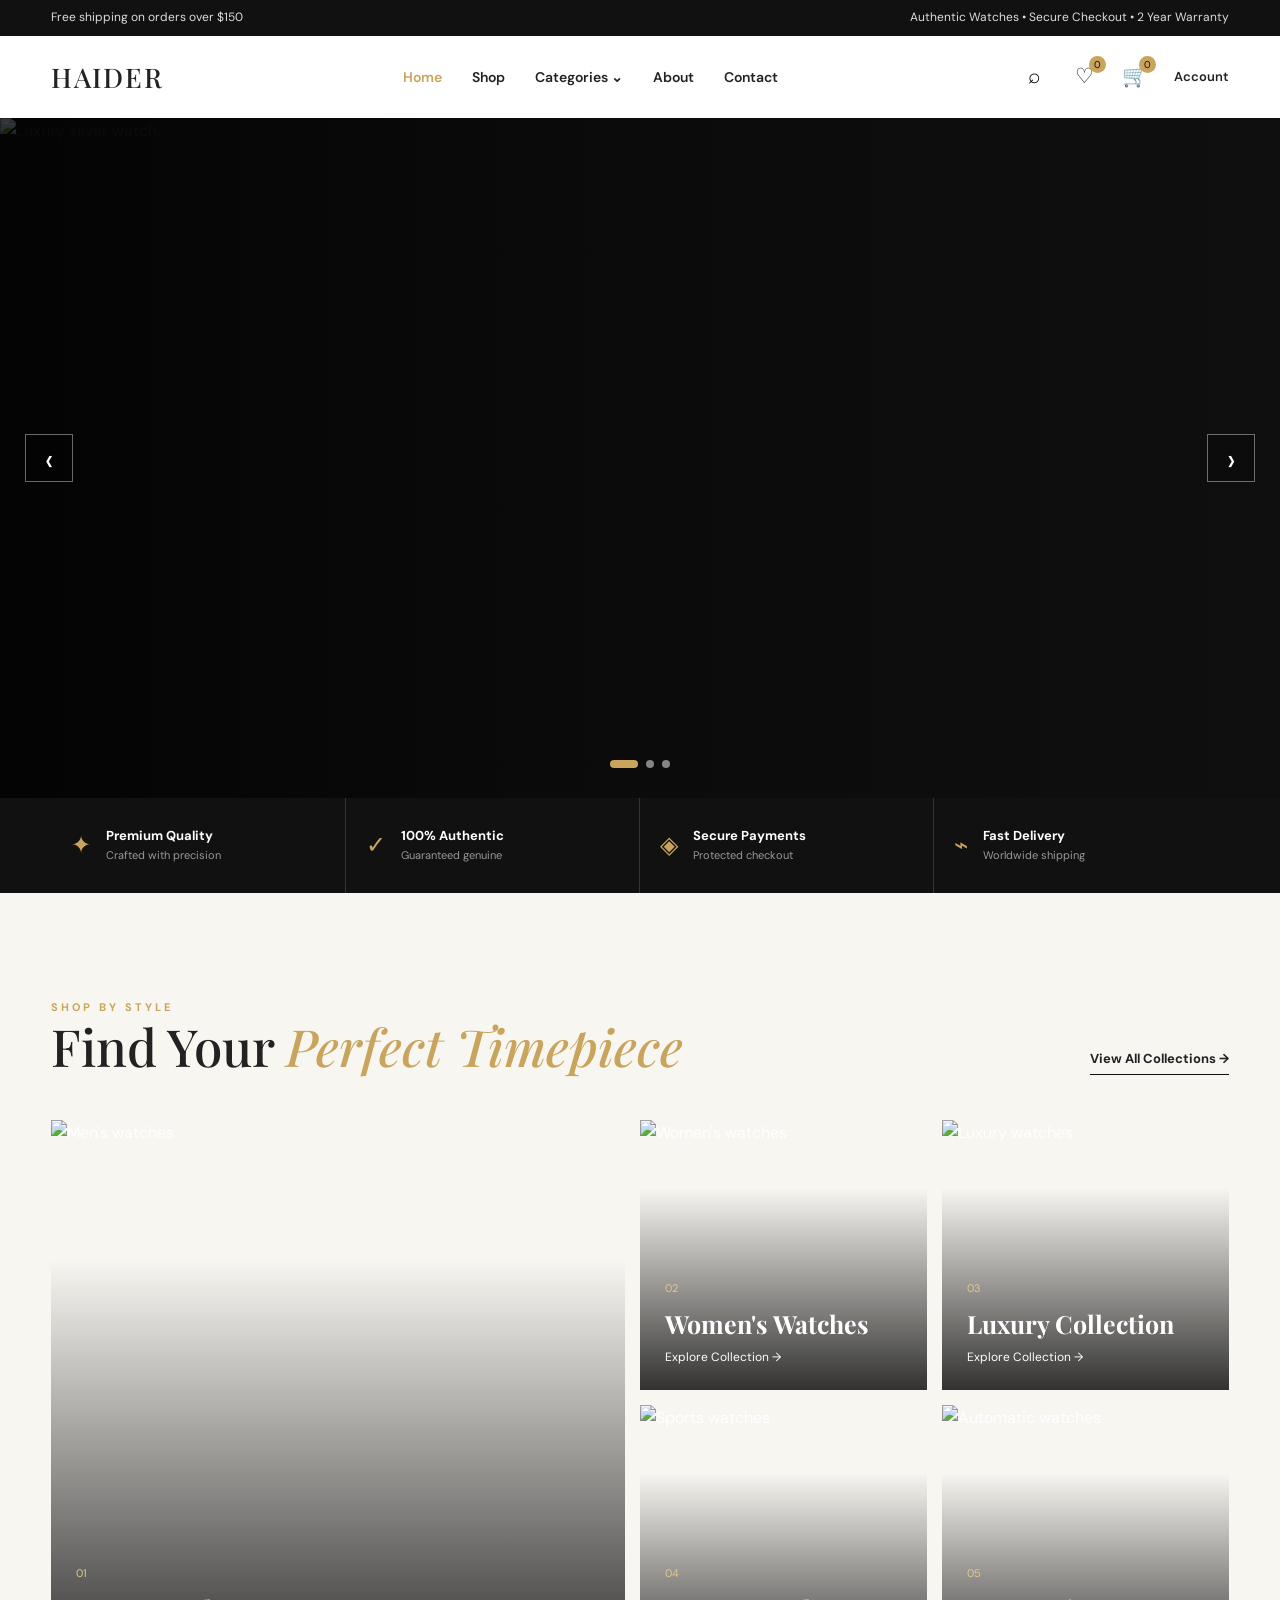
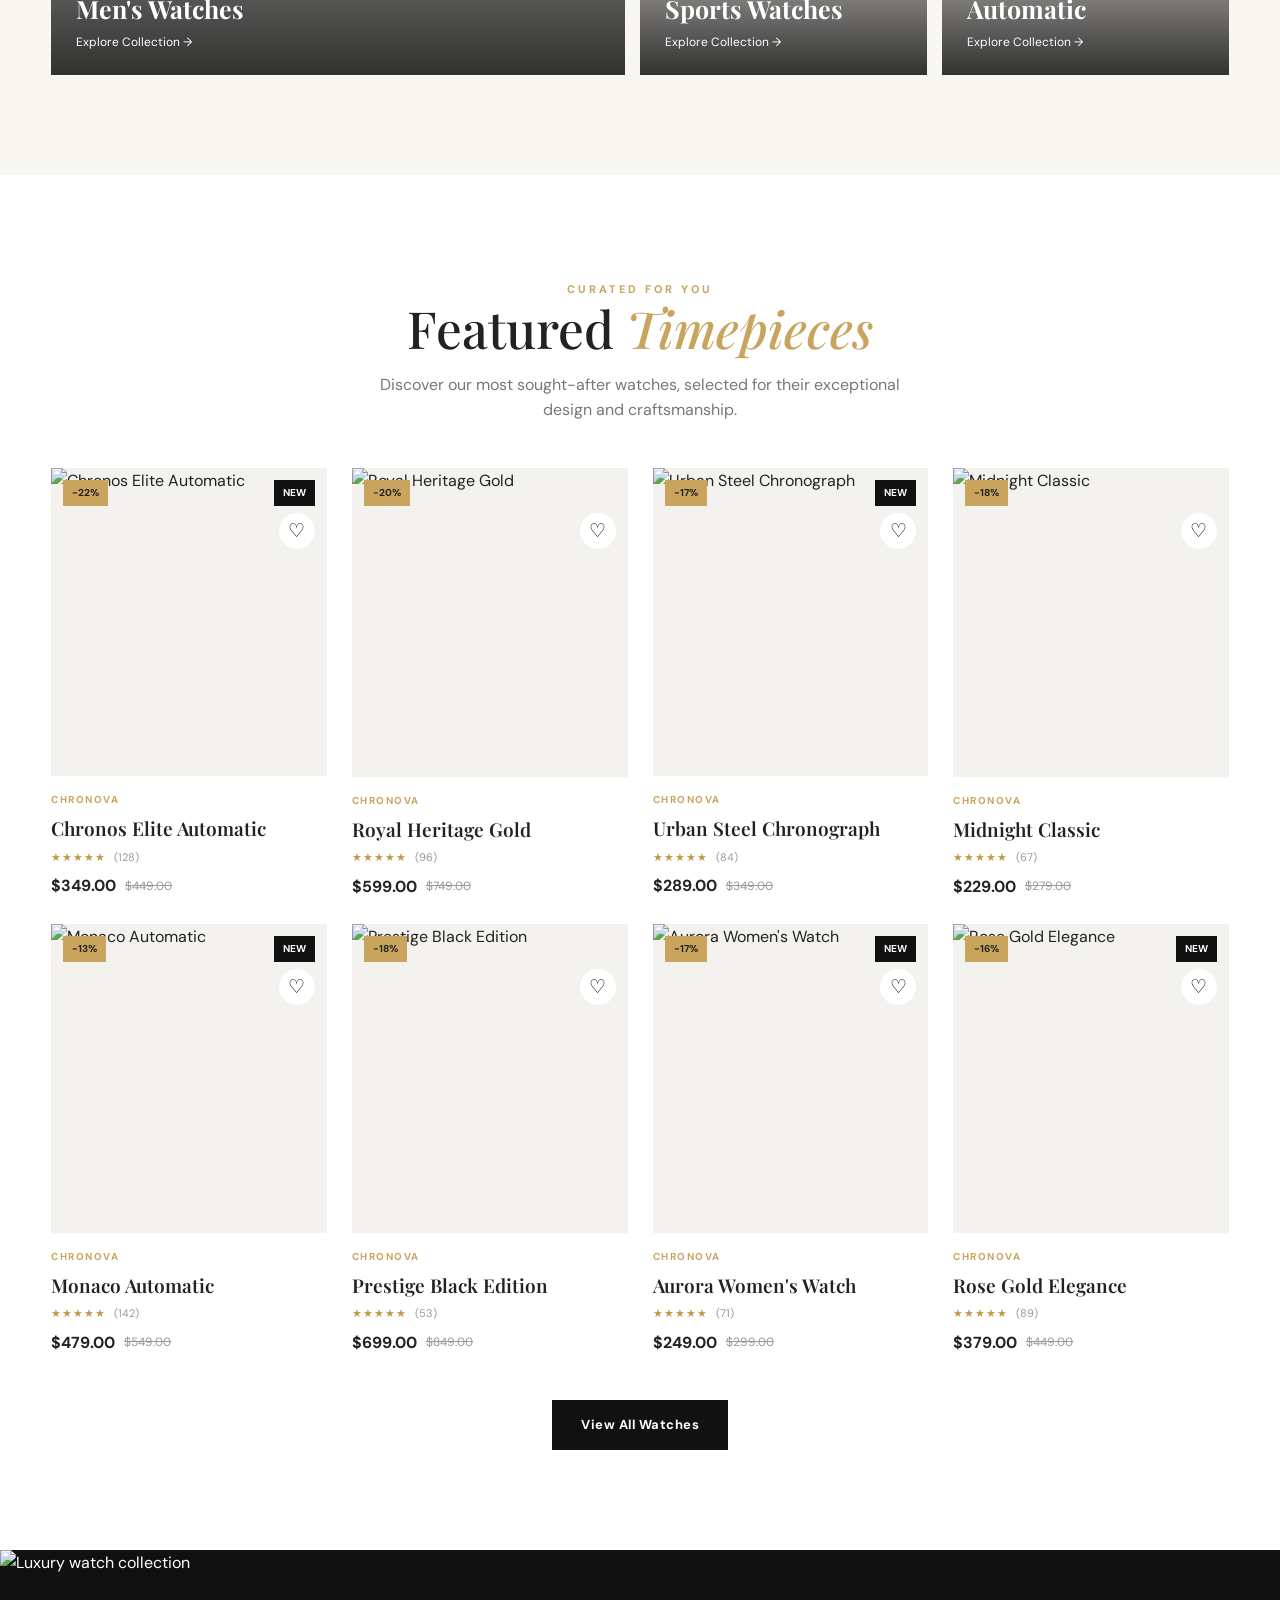
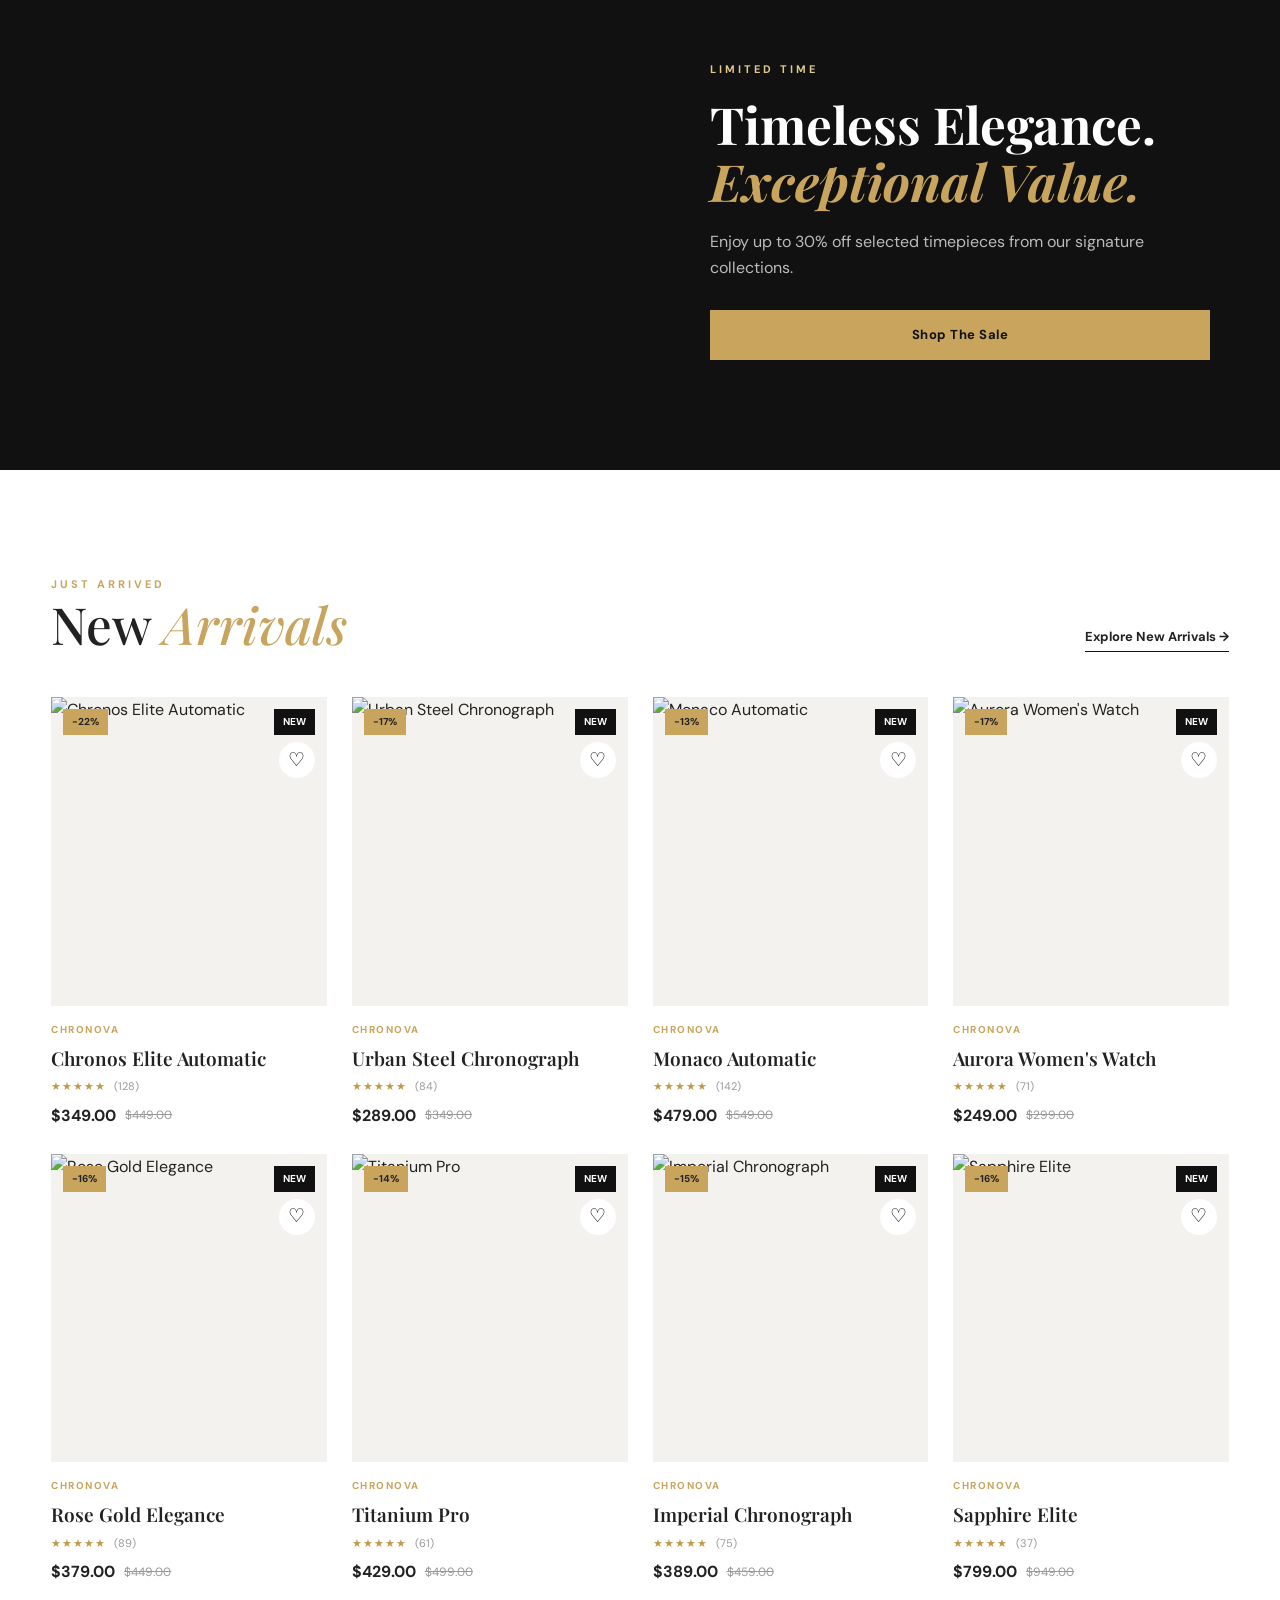
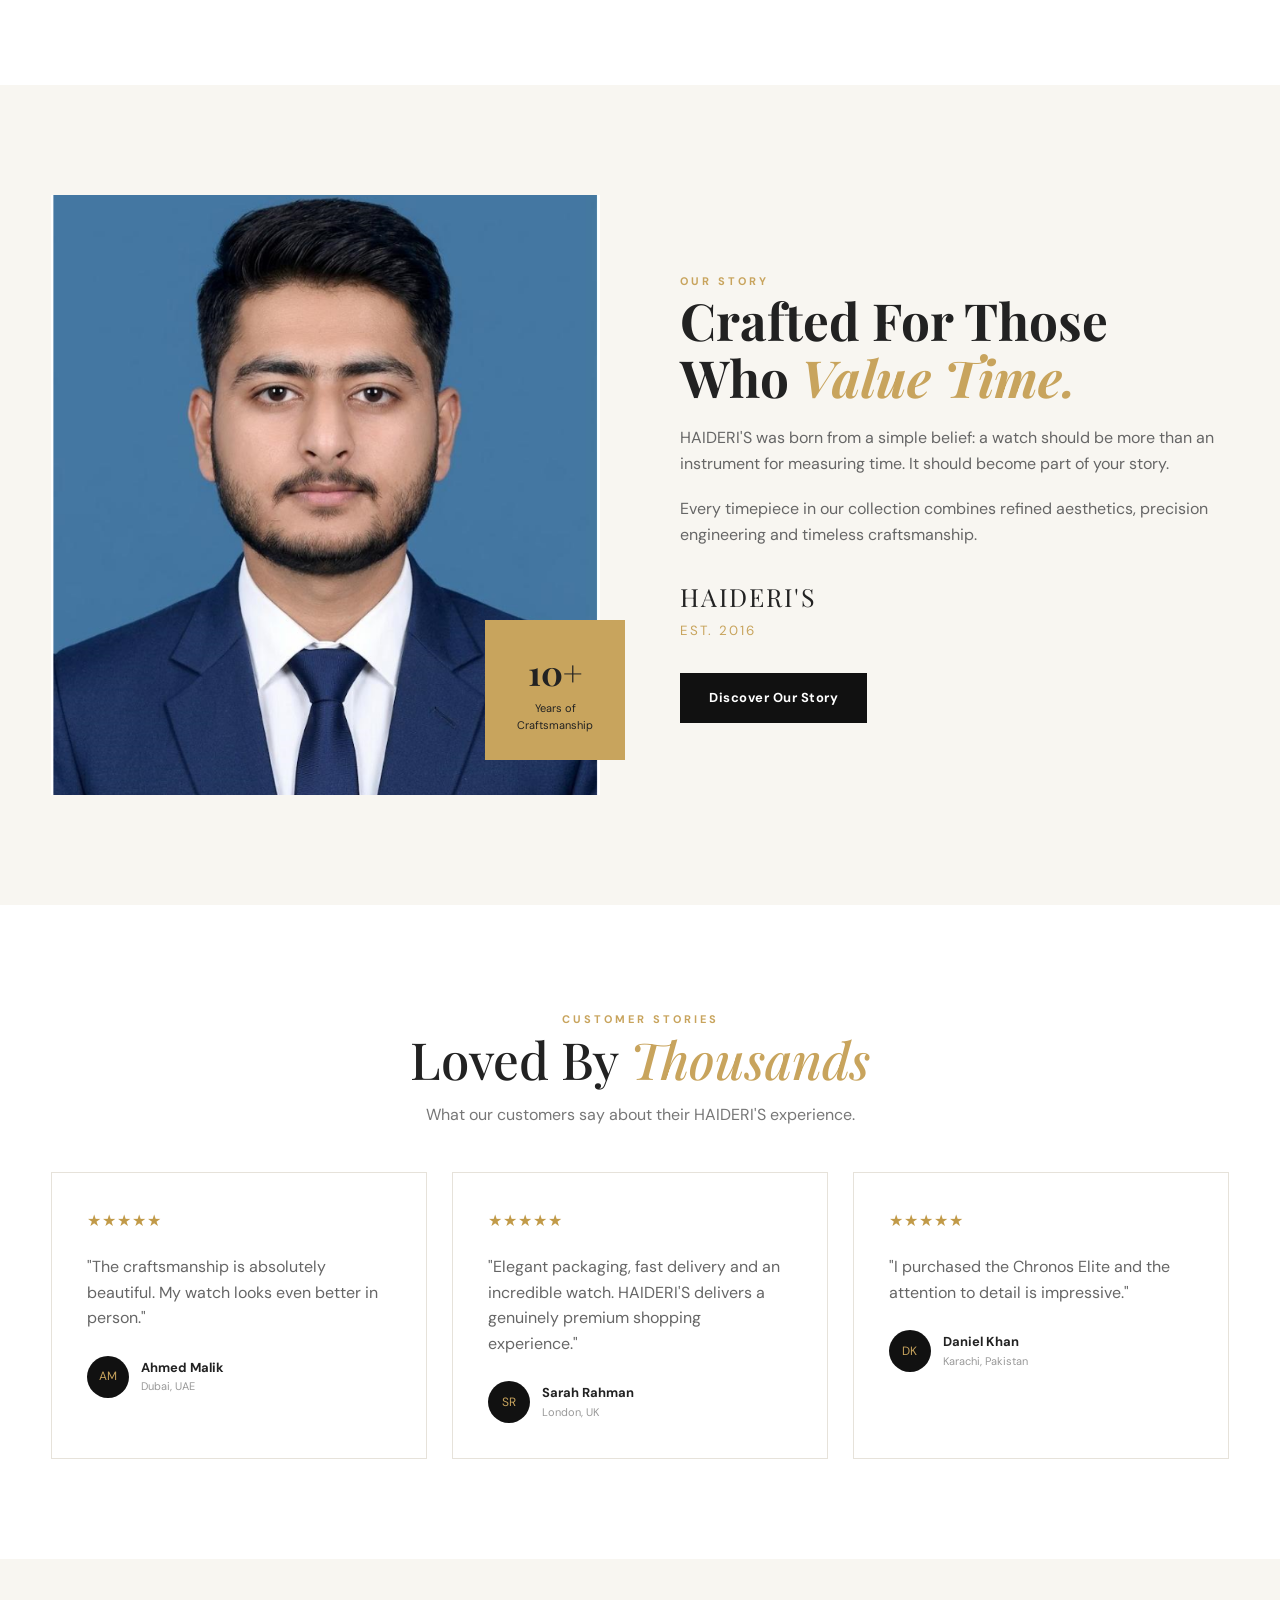
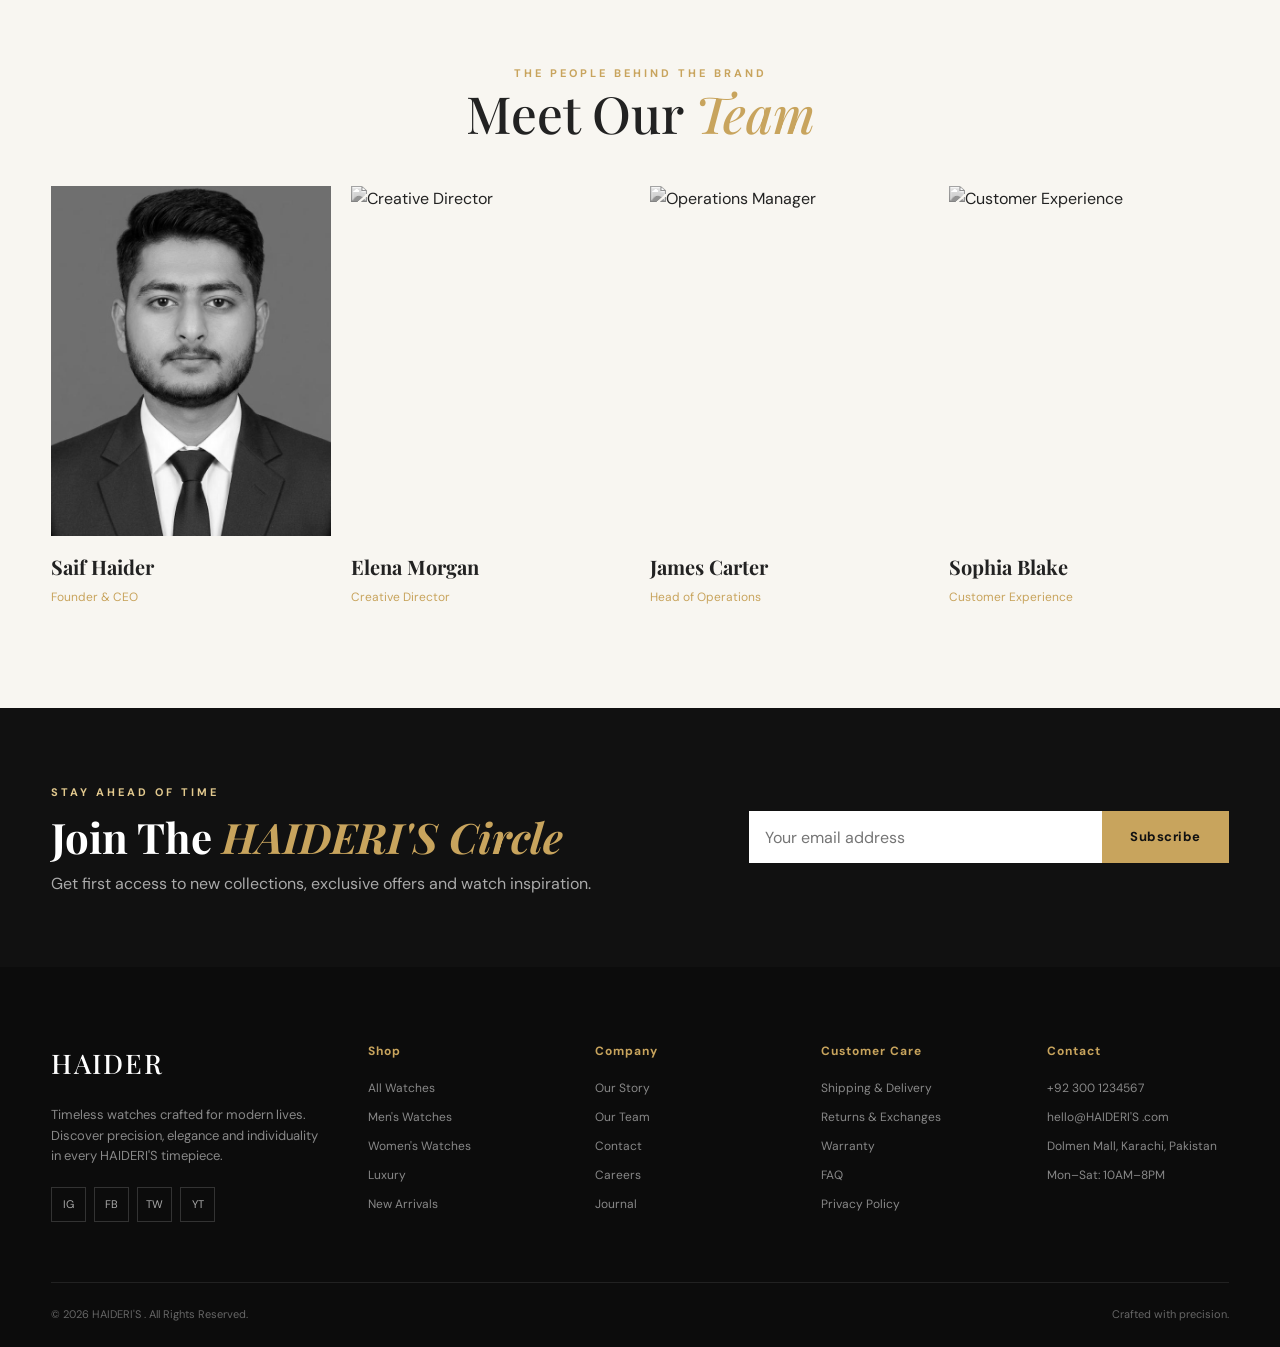
==== commit 7cd08a10: "Add files via upload" ====
--- a/index.html
+++ b/index.html
@@ -739,7 +739,7 @@
         <div class="story-image">
 
             <img
-                src="img/Capture.PNG"
+                src="Capture.PNG"
                 alt="Watch craftsmanship"
             >
 
@@ -965,7 +965,7 @@
                 <div class="team-image">
 
                     <img
-                        src="img/Capture.PNG"
+                        src="Capture.PNG"
                         alt="Founder"
                     >
 
